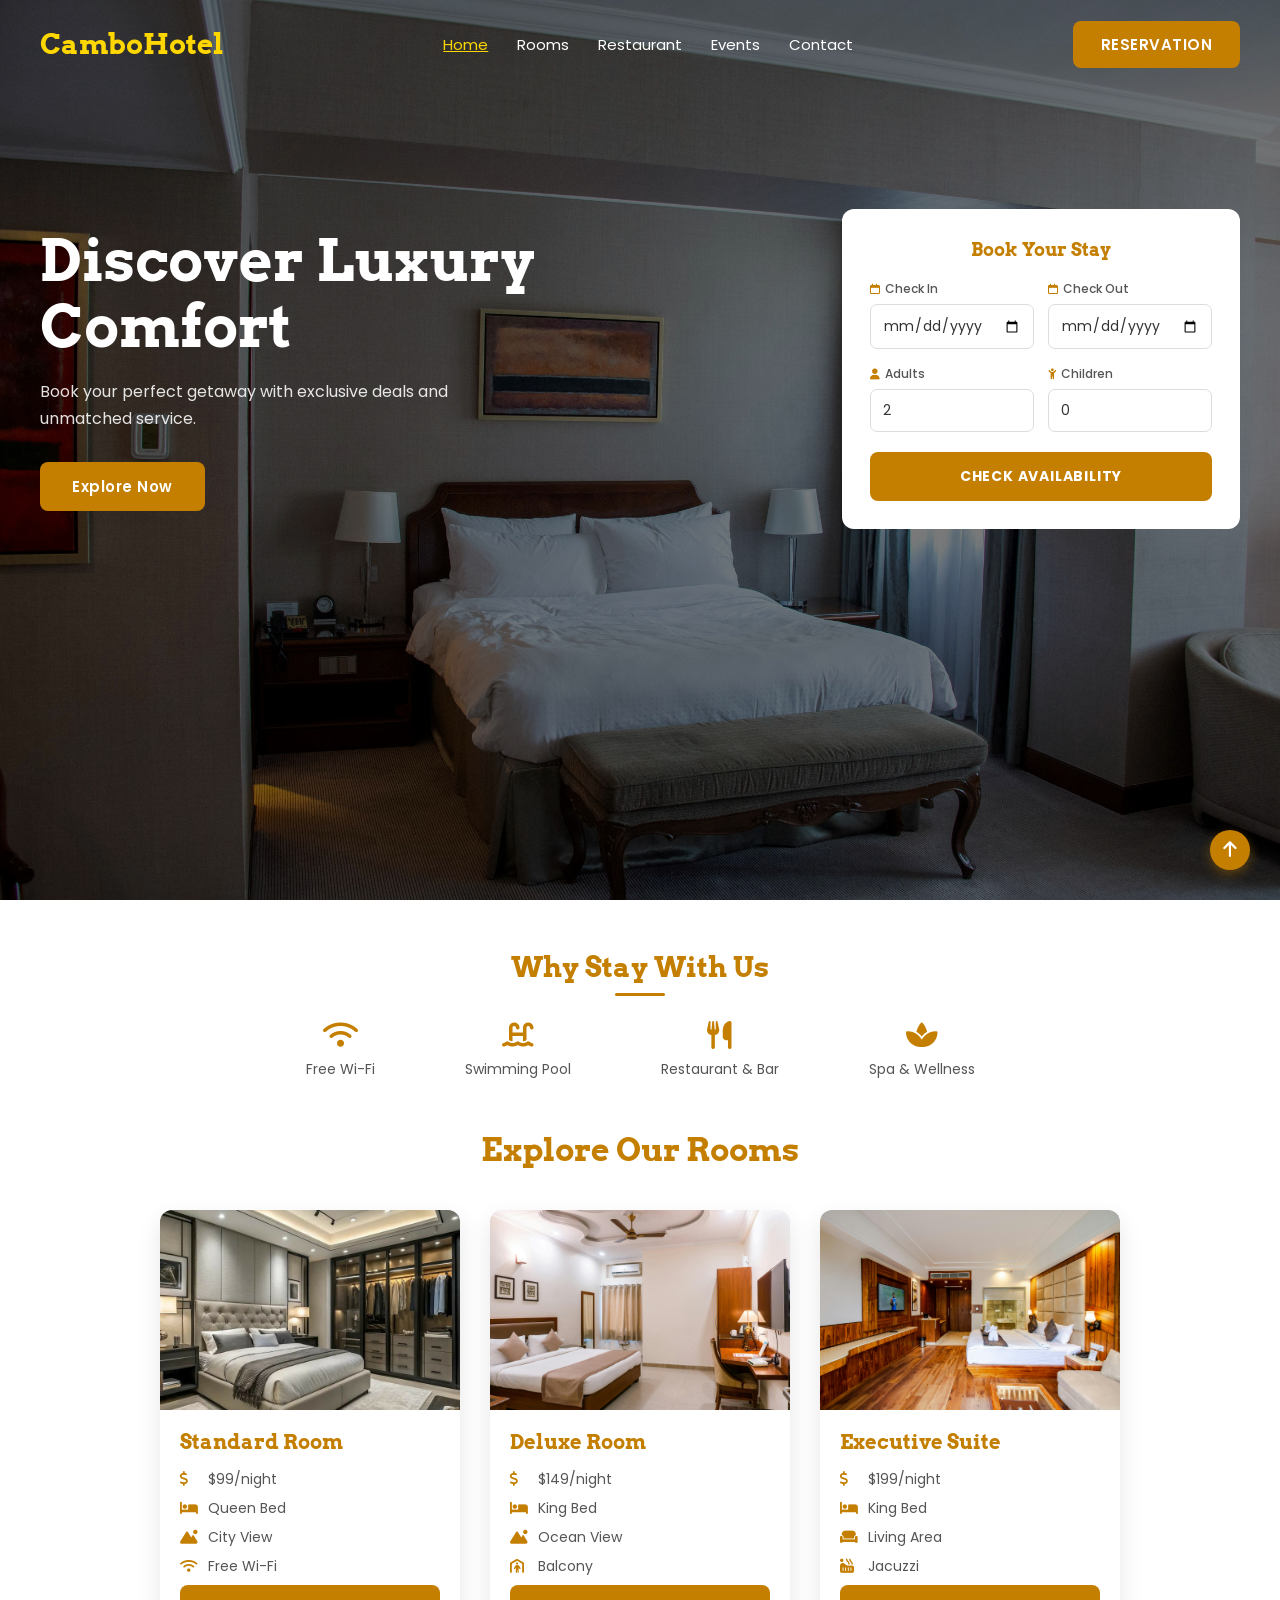
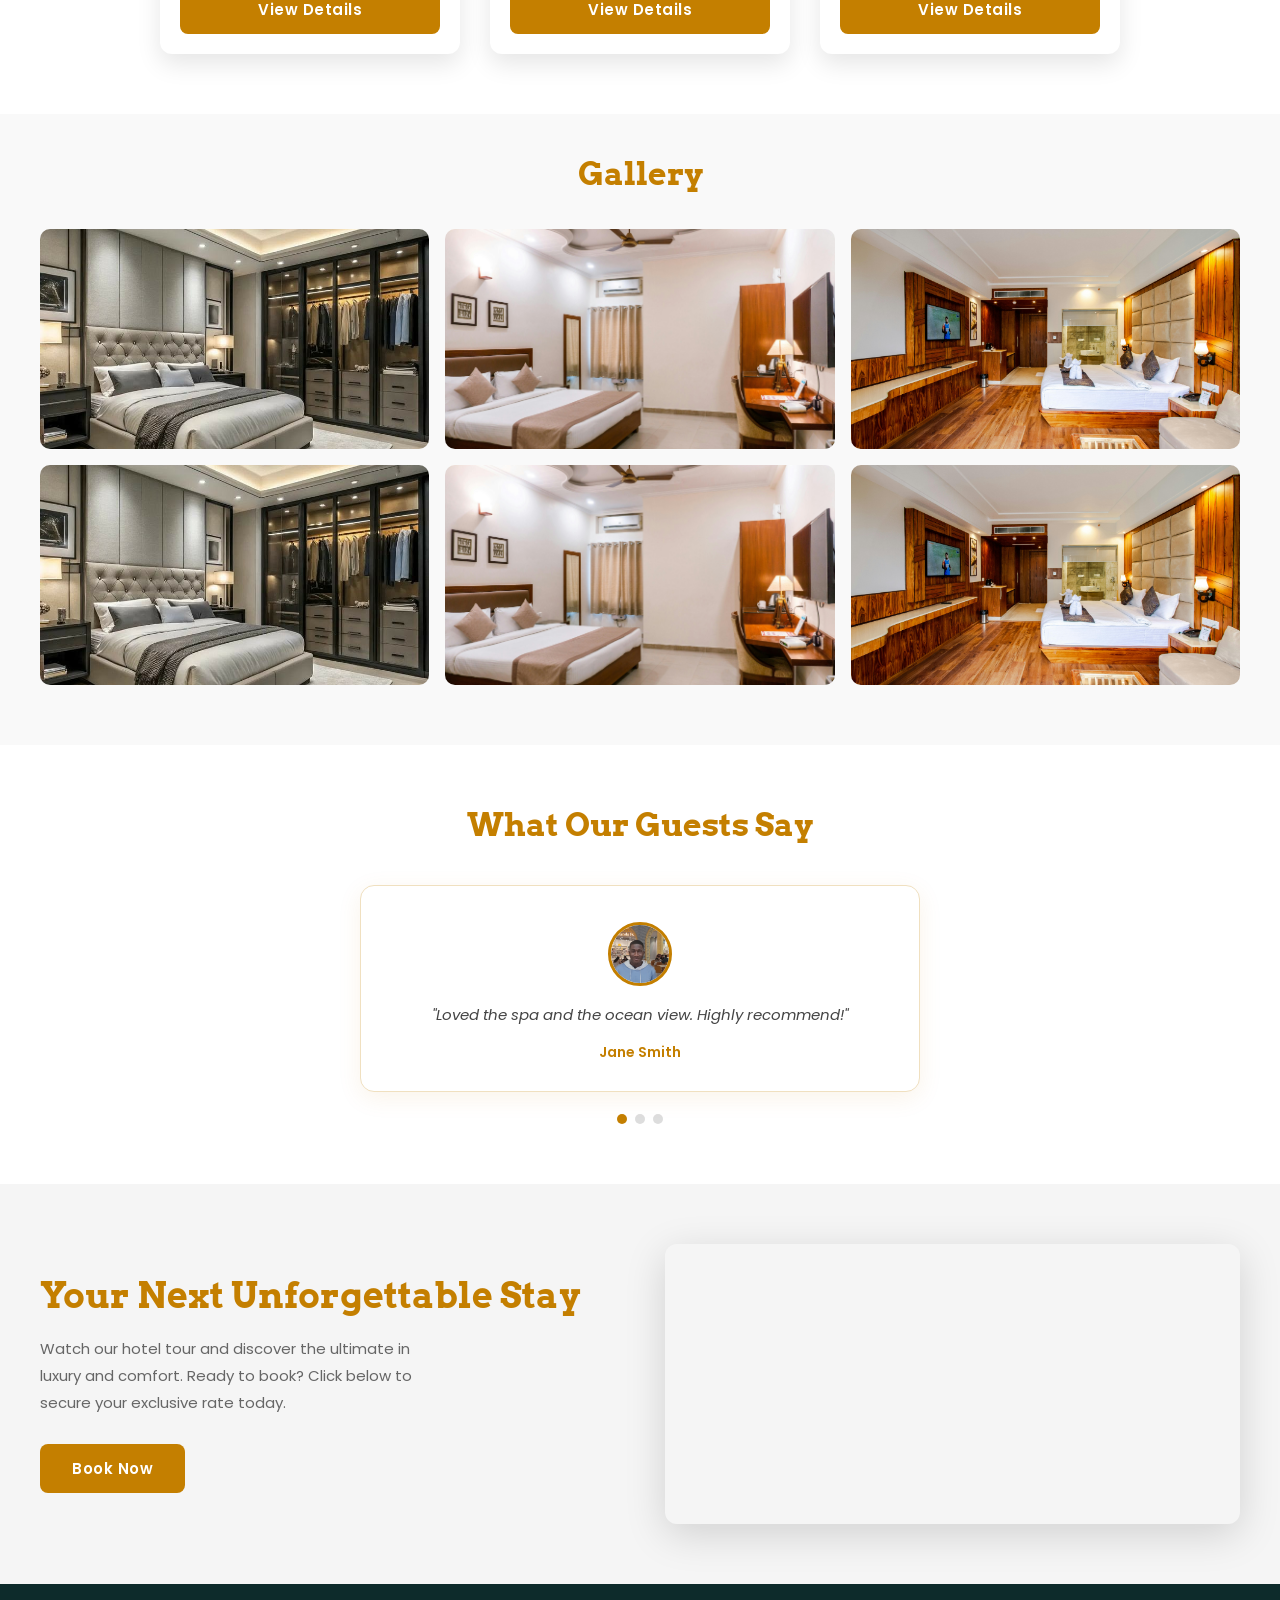
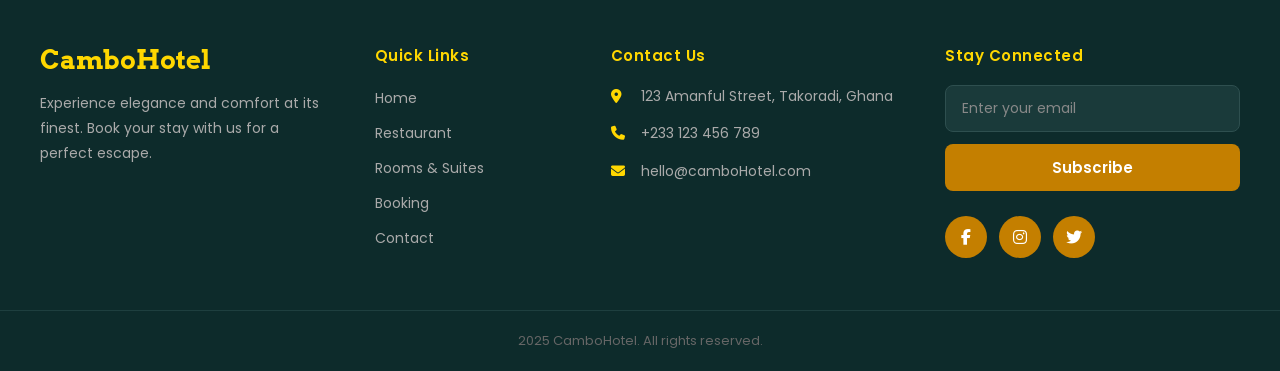
==== index.html @ f1bf01c2 "Added some new files and css" ====
<!DOCTYPE html>
<html lang="en">
  <head>
    <meta charset="UTF-8" />
    <meta name="viewport" content="width=device-width, initial-scale=1.0" />
    <title>CamboHotel</title>
    <link rel="stylesheet" href="css/style.css" />
<link 
  rel="stylesheet" 
  href="https://cdnjs.cloudflare.com/ajax/libs/font-awesome/6.5.0/css/all.min.css"/>

  </head>

  <body id="top">

    <!-- Back to Top -->
    <div class="top-arrow">
      <a href="#top"><i class="fa-solid fa-arrow-up"></i></a>
    </div>

    <!-- ======== HEADER ======== -->
    <header>
      <div class="container">

        <div class="navbar">
          <div class="logo">
            <h2>CamboHotel</h2>
          </div>

          <div class="menu-toggle" id="menu-toggle">
            <i class="fa-solid fa-bars "></i>
          </div>

          <nav id="nav-menu">
            <ul>
              <li><a href="index.html" class="active">Home</a></li>
              <li><a href="rooms.html">Rooms</a></li>
              <li><a href="#">Restaurant</a></li>
              <li><a href="events.html">Events</a></li>
              <li><a href="contact.html">Contact</a></li>
            </ul>
          </nav>

          <button class="btn desktop-btn">RESERVATION</button>
        </div>

        <!-- Hero content -->
        <div class="head-content">
          <div class="head-details">
            <h2>Discover Luxury  Comfort</h2>
            <p>Book your perfect getaway with exclusive deals and unmatched service.</p>
            <button class="head-btn">Explore Now</button>
          </div>

          <div class="head-form">
            <h3>Book Your Stay</h3>
            <form>
              <div class="form-row">
                <label>
                  <span><i class="fa-regular fa-calendar"></i> Check In</span>
                  <input type="date" />
                </label>
                <label>
                  <span><i class="fa-regular fa-calendar"></i> Check Out</span>
                  <input type="date" />
                </label>
              </div>
              <div class="form-row">
                <label>
                  <span><i class="fa-solid fa-user"></i> Adults</span>
                  <input type="number" value="2" min="1" />
                </label>
                <label>
                  <span><i class="fa-solid fa-child-reaching"></i> Children</span>
                  <input type="number" value="0" min="0" />
                </label>
              </div>
              <button type="submit" class="check-btn">CHECK AVAILABILITY</button>
            </form>
          </div>
        </div>

      </div>
    </header>
    <!-- ======== END HEADER ======== -->


    <!-- ======== WHY STAY + ROOMS SECTION ======== -->
    <section class="rooms" id="rooms">
      <div class="container">

        <div class="why-stay">
          <h2>Why Stay With Us</h2>
          <div class="why-icons">
            <div><i class="fa-solid fa-wifi"></i><p>Free Wi-Fi</p></div>
            <div><i class="fa-solid fa-water-ladder"></i><p>Swimming Pool</p></div>
            <div><i class="fa-solid fa-utensils"></i><p>Restaurant & Bar</p></div>
            <div><i class="fa-solid fa-spa"></i><p>Spa & Wellness</p></div>
          </div>
        </div>

        <div class="rooms-title">
          <h2>Explore Our Rooms</h2>
        </div>

        <div class="rooms-content">
          <div class="rooms-card">
            <img src="images/standard.jpg" alt="Standard Room" />
            <div class="card-body">
              <h3>Standard Room</h3>
              <p><i class="fa-solid fa-dollar-sign"></i> $99/night</p>
              <p><i class="fa-solid fa-bed"></i> Queen Bed</p>
              <p><i class="fa-solid fa-mountain-sun"></i> City View</p>
              <p><i class="fa-solid fa-wifi"></i> Free Wi-Fi</p>
              <button class="btn">View Details</button>
            </div>
          </div>

          <div class="rooms-card">
            <img src="images/deluxe.jpg" alt="Deluxe Room" />
            <div class="card-body">
              <h3>Deluxe Room</h3>
              <p><i class="fa-solid fa-dollar-sign"></i> $149/night</p>
              <p><i class="fa-solid fa-bed"></i> King Bed</p>
              <p><i class="fa-solid fa-mountain-sun"></i> Ocean View</p>
              <p><i class="fa-solid fa-person-shelter"></i> Balcony</p>
              <button class="btn">View Details</button>
            </div>
          </div>

          <div class="rooms-card">
            <img src="images/executive.jpg" alt="Executive Suite" />
            <div class="card-body">
              <h3>Executive Suite</h3>
              <p><i class="fa-solid fa-dollar-sign"></i> $199/night</p>
              <p><i class="fa-solid fa-bed"></i> King Bed</p>
              <p><i class="fa-solid fa-couch"></i> Living Area</p>
              <p><i class="fa-solid fa-hot-tub-person"></i> Jacuzzi</p>
              <button class="btn">View Details</button>
            </div>
          </div>
        </div>

      </div>
    </section>
    <!-- ======== END ROOMS SECTION ======== -->


    <!-- ======== GALLERY SECTION ======== -->
    <section class="gallery" id="gallery">
      <div class="container">
        <div class="gallery-title">
          <h2>Gallery</h2>
        </div>
        <div class="gallery-grid">
          <div class="gallery-item"><img src="images/standard.jpg" alt="Hotel lobby" /></div>
          <div class="gallery-item"><img src="images/deluxe.jpg" alt="Deluxe room" /></div>
          <div class="gallery-item"><img src="images/executive.jpg" alt="Executive suite" /></div>
          <div class="gallery-item"><img src="images/standard.jpg" alt="Hotel exterior" /></div>
          <div class="gallery-item"><img src="images/deluxe.jpg" alt="Swimming pool" /></div>
          <div class="gallery-item"><img src="images/executive.jpg" alt="Restaurant" /></div>
        </div>
      </div>
    </section>
    <!-- ======== END GALLERY SECTION ======== -->


    <!-- ======== TESTIMONIALS SECTION ======== -->
    <section class="testimonials">
      <div class="container">
        <div class="testimonials-title">
          <h2>What Our Guests Say</h2>
        </div>

        <div class="testimonial-slider">
          <div class="testimonial-card active">
            <img src="images/guest.jpg" alt="Jane Smith" class="guest-photo" />
            <p class="testimonial-text">"Loved the spa and the ocean view. Highly recommend!"</p>
            <p class="guest-name">Jane Smith</p>
          </div>
          <div class="testimonial-card">
            <img src="images/guest.jpg" alt="John Doe" class="guest-photo" />
            <p class="testimonial-text">"Exceptional service and beautiful rooms. Will definitely return!"</p>
            <p class="guest-name">John Doe</p>
          </div>
          <div class="testimonial-card">
            <img src="images/guest.jpg" alt="Sarah Lee" class="guest-photo" />
            <p class="testimonial-text">"The best hotel experience I've ever had. Absolutely stunning!"</p>
            <p class="guest-name">Sarah Lee</p>
          </div>
        </div>

        <div class="testimonial-dots">
          <span class="dot active" data-index="0"></span>
          <span class="dot" data-index="1"></span>
          <span class="dot" data-index="2"></span>
        </div>
      </div>
    </section>
    <!-- ======== END TESTIMONIALS SECTION ======== -->


    <!-- ======== CTA + VIDEO SECTION ======== -->
    <section class="cta-video">
      <div class="container">
        <div class="cta-video-grid">
          <div class="cta-content">
            <h2>Your Next Unforgettable Stay</h2>
            <p>Watch our hotel tour and discover the ultimate in luxury and comfort.
               Ready to book? Click below to secure your exclusive rate today.</p>
            <button class="head-btn">Book Now</button>
          </div>
          <div class="cta-video-wrap">
            <iframe
              width="100%"
              height="280"
              src="https://www.youtube.com/embed/ziXY2OsbB8I"
              title="Hotel Tour"
              frameborder="0"
              allow="accelerometer; autoplay; clipboard-write; encrypted-media; gyroscope; picture-in-picture"
              allowfullscreen>
            </iframe>
          </div>
        </div>
      </div>
    </section>
    <!-- ======== END CTA + VIDEO SECTION ======== -->


    <!-- ======== FOOTER ======== -->
    <footer class="footer" id="contact">
      <div class="container">
        <div class="footer-grid">

          <div class="footer-col">
            <h2>CamboHotel</h2>
            <p>Experience elegance and comfort at its finest. Book your stay with us for a perfect escape.</p>
          </div>

          <div class="footer-col">
            <h3>Quick Links</h3>
            <ul>
              <li><a href="index.html">Home</a></li>
              <li><a href="restaurant.html">Restaurant</a></li>
              <li><a href="rooms.html">Rooms & Suites</a></li>
              <li><a href="booking.html">Booking</a></li>
              <li><a href="contact.hmtl">Contact</a></li>
            </ul>
          </div>

          <div class="footer-contact">
            <h3>Contact Us</h3>
            <p><i class="fa-solid fa-location-dot"></i> 123 Amanful Street, Takoradi, Ghana</p>
            <p><i class="fa-solid fa-phone"></i> +233 123 456 789</p>
            <p><i class="fa-solid fa-envelope"></i> hello@camboHotel.com</p>
          </div>

          <div class="footer-col">
            <h3>Stay Connected</h3>
            <div class="connect">
              <input type="email" placeholder="Enter your email" />
              <button type="button">Subscribe</button>
            </div>
            <div class="social-icons">
              <a href="#" aria-label="Facebook"><i class="fa-brands fa-facebook-f"></i></a>
              <a href="#" aria-label="Instagram"><i class="fa-brands fa-instagram"></i></a>
              <a href="#" aria-label="Twitter"><i class="fa-brands fa-twitter"></i></a>
            </div>
          </div>

        </div>
      </div>

      <div class="footer-bottom">
        <p> 2025 CamboHotel. All rights reserved.</p>
      </div>
    </footer>
    <!-- ======== END FOOTER ======== -->

    <script src="js/script.js"></script>
  </body>
</html>
---- css/style.css ----
@import url('https://fonts.googleapis.com/css2?family=Arvo:ital,wght@0,400;0,700;1,400;1,700&family=Poppins:wght@300;400;500;600;700&display=swap');


*{
    margin: 0;
    padding: 0;
    box-sizing: border-box;
    text-decoration: none;
    font-family: 'Poppins', sans-serif;
}

body {
    overflow-x: hidden;
    color: #333;
}

.container {
    max-width: 1240px;
    margin: auto;
    padding: 0 20px;
}



.top-arrow {
    position: fixed;
    bottom: 30px;
    right: 30px;
    width: 40px;
    height: 40px;
    background: #c47f00;
    color: white;
    display: flex;
    align-items: center;
    justify-content: center;
    border-radius: 50%;
    font-size: 18px;
    cursor: pointer;
    z-index: 1000;
    transition: background 0.3s ease;
    box-shadow: 0 4px 12px rgba(196,127,0,0.4);
}

.top-arrow:hover { background: orange; }
.top-arrow a { color: white; line-height: 1; }

.navbar {
    display: flex;
    align-items: center;
    justify-content: space-between;
    padding: 21px 0;
    position: relative;
}

.logo h2 {
    font-size: 28px;
    color: gold;
    font-family: 'Arvo', serif;
}

nav ul {
    list-style: none;
    display: flex;
    gap: 5px;
}

nav li {
    display: inline-block;
    margin: 0 12px;
}

nav a {
    color: white;
    cursor: pointer;
    font-size: 15px;
    transition: color 0.3s ease;
}

nav a:hover,
nav a.active {
    color: gold;
    text-decoration: underline;
}


.btn {
    color: white;
    background: #c47f00;
    padding: 12px 28px;
    border-radius: 8px;
    border: none;
    outline: none;
    font-size: 15px;
    font-weight: 600;
    cursor: pointer;
    transition: background 0.3s ease;
    letter-spacing: 0.5px;
}

.btn:hover { background: orange; }

.menu-toggle {
    display: none;
    font-size: 24px;
    color: white;
    cursor: pointer;
}


/* ----------------- HEADER------------- */
header {
    background: linear-gradient(rgba(0,0,0,0.52), rgba(0,0,0,0.52)), url(../images/bg.jpg);
    height: 100vh;
    width: 100%;
    color: whitesmoke;
    background-size: cover;
    background-position: center;
    position: relative;
}

.head-content {
    display: flex;
    align-items: center;
    justify-content: space-between;
    gap: 40px;
    padding: 120px 0 90px;
}

.head-details {
    flex: 1;
    max-width: 520px;
}

.head-details h2 {
    font-size: 58px;
    color: white;
    font-family: 'Arvo', serif;
    font-weight: 700;
    line-height: 1.15;
    margin-bottom: 18px;
}

.head-details p {
    font-size: 16px;
    color: rgba(255,255,255,0.88);
    line-height: 1.7;
    margin-bottom: 30px;
    max-width: 420px;
}

.head-btn {
    background: #c47f00;
    color: white;
    padding: 13px 32px;
    border-radius: 8px;
    border: none;
    font-size: 15px;
    font-weight: 600;
    cursor: pointer;
    transition: background 0.3s ease;
    letter-spacing: 0.5px;
}

.head-btn:hover { background: orange; }


.head-form {
    flex: 0 0 360px;
    background: white;
    border-radius: 12px;
    padding: 30px 28px 28px;
    color: #333;
}

.head-form h3 {
    font-size: 18px;
    font-weight: 700;
    color: #c47f00;
    font-family: 'Arvo', serif;
    margin-bottom: 20px;
    text-align: center;
}

.head-form form {
    display: flex;
    flex-direction: column;
    gap: 16px;
}

.form-row {
    display: grid;
    grid-template-columns: 1fr 1fr;
    gap: 14px;
}

.head-form label {
    display: flex;
    flex-direction: column;
    gap: 6px;
    font-size: 12px;
    color: #555;
    font-weight: 500;
}

.head-form label span {
    display: flex;
    align-items: center;
    gap: 5px;
    color: #555;
    font-size: 12px;
}

.head-form label span i {
    color: #c47f00;
    font-size: 11px;
}

.head-form input[type="date"],
.head-form input[type="number"] {
    padding: 10px 12px;
    border: 1px solid #ddd;
    border-radius: 7px;
    font-size: 14px;
    color: #333;
    outline: none;
    width: 100%;
    transition: border-color 0.3s ease;
    background: white;
}

.head-form input[type="date"]:focus,
.head-form input[type="number"]:focus {
    border-color: #c47f00;
}

.check-btn {
    width: 100%;
    padding: 14px;
    background: #c47f00;
    color: white;
    border: none;
    border-radius: 8px;
    font-size: 14px;
    font-weight: 700;
    letter-spacing: 0.8px;
    cursor: pointer;
    transition: background 0.3s ease;
    margin-top: 4px;
}

.check-btn:hover { background: orange; }


/* ----------------------- ROOMS STYLING-------------------- */
header.rooms-header {
    background: linear-gradient(rgba(0,0,0,0.52), rgba(0,0,0,0.52)), url(../images/bg.jpg);
    height: 300px;
    background-size: cover;
    background-position: center;
    color: white;
}

.rooms-hero-content {
    display: flex;
    align-items: center;
    justify-content: center;
    height: calc(300px - 80px); /* subtract navbar height */
}

.rooms-hero-content h1 {
    font-size: 56px;
    font-family: 'Arvo', serif;
    font-weight: 700;
    color: white;
    text-align: center;
}


/* ------------------FILTER BAR STYLING----------------- */
.filter-bar {
    background: #fff;
    border-bottom: 1px solid #eee;
    padding: 18px 0;
}

.filter-inner {
    display: flex;
    align-items: center;
    justify-content: space-between;
    gap: 16px;
    flex-wrap: wrap;
}

.filter-label {
    font-size: 14px;
    font-weight: 600;
    color: #c47f00;
    display: flex;
    align-items: center;
    gap: 7px;
}

.filter-selects {
    display: flex;
    gap: 12px;
}

.filter-selects select {
    padding: 10px 16px;
    border: 1px solid #ddd;
    border-radius: 8px;
    font-size: 14px;
    color: #333;
    background: white;
    cursor: pointer;
    outline: none;
    transition: border-color 0.3s ease;
    font-family: 'Poppins', sans-serif;
    appearance: auto;
}

.filter-selects select:focus {
    border-color: #c47f00;
}


/* --------------------WHY STAY + ROOMS SECTION--------------------- */
.rooms {
    padding: 50px 0 60px;
}

.why-stay {
    text-align: center;
    margin-bottom: 50px;
}

.why-stay h2 {
    font-size: 28px;
    color: #c47f00;
    font-family: 'Arvo', serif;
    margin-bottom: 25px;
}

.why-stay h2::after {
    content: "";
    width: 50px;
    height: 3px;
    background: #c47f00;
    display: block;
    margin: 8px auto 0;
    border-radius: 2px;
}

.why-icons {
    display: flex;
    justify-content: center;
    gap: 90px;
    flex-wrap: wrap;
}

.why-icons div { text-align: center; }

.why-icons i {
    font-size: 28px;
    color: #c47f00;
    margin-bottom: 10px;
    display: block;
}

.why-icons p {
    font-size: 14px;
    color: #555;
}

.rooms-title {
    text-align: center;
    margin-bottom: 40px;
}

.rooms-title h2 {
    font-size: 32px;
    color: #c47f00;
    font-family: 'Arvo', serif;
}

.rooms-content {
    display: flex;
    justify-content: center;
    align-items: stretch;
    gap: 30px;
    flex-wrap: wrap;
}

.rooms-card {
    background-color: white;
    color: #333;
    border-radius: 12px;
    width: 300px;
    display: flex;
    flex-direction: column;
    box-shadow: 0 10px 25px rgba(0,0,0,0.1);
    transition: transform 0.3s ease, box-shadow 0.3s ease;
    overflow: hidden;
}

.rooms-card:hover {
    transform: translateY(-8px);
    box-shadow: 0 18px 40px rgba(0,0,0,0.15);
}

.rooms-card img {
    width: 100%;
    height: 200px;
    object-fit: cover;
    display: block;
}

.card-body {
    padding: 20px;
    display: flex;
    flex-direction: column;
    gap: 8px;
    flex: 1;
}

.card-body h3 {
    font-size: 20px;
    color: #c47f00;
    margin-bottom: 6px;
    font-family: 'Arvo', serif;
}

.card-body p {
    font-size: 14px;
    color: #555;
}

.card-body p i {
    color: #c47f00;
    margin-right: 8px;
    width: 16px;
}

.card-body .btn {
    margin-top: auto;
    width: 100%;
    text-align: center;
    border-radius: 8px;
    font-size: 15px;
    padding: 13px;
}


/* -----------------GALLERY STYLING------------------- */
.gallery {
    padding: 40px 0 60px;
    background: #f9f9f9;
}

.gallery-title {
    text-align: center;
    margin-bottom: 35px;
}

.gallery-title h2 {
    font-size: 32px;
    color: #c47f00;
    font-family: 'Arvo', serif;
}

.gallery-grid {
    display: grid;
    grid-template-columns: repeat(3, 1fr);
    gap: 16px;
}

.gallery-item {
    border-radius: 10px;
    overflow: hidden;
    height: 220px;
}

.gallery-item img {
    width: 100%;
    height: 100%;
    object-fit: cover;
    display: block;
    transition: transform 0.4s ease;
}

.gallery-item:hover img { transform: scale(1.07); }


/* ------------------TESTIMONIALS STYLING -------------------------- */
.testimonials {
    padding: 60px 0;
    background: white;
}

.testimonials-title {
    text-align: center;
    margin-bottom: 40px;
}

.testimonials-title h2 {
    font-size: 32px;
    color: #c47f00;
    font-family: 'Arvo', serif;
}

.testimonial-slider {
    max-width: 560px;
    margin: 0 auto;
    position: relative;
    min-height: 180px;
}

.testimonial-card {
    display: none;
    flex-direction: column;
    align-items: center;
    text-align: center;
    background: #fff;
    border: 1px solid #f0e0c0;
    border-radius: 14px;
    padding: 36px 40px 28px;
    box-shadow: 0 6px 24px rgba(196,127,0,0.09);
}

.testimonial-card.active { display: flex; }

.guest-photo {
    width: 64px;
    height: 64px;
    border-radius: 50%;
    object-fit: cover;
    border: 3px solid #c47f00;
    margin-bottom: 16px;
    background: #eee;
}

.testimonial-text {
    font-size: 15px;
    color: #444;
    font-style: italic;
    line-height: 1.7;
    margin-bottom: 14px;
}

.guest-name {
    font-size: 14px;
    font-weight: 600;
    color: #c47f00;
}

.testimonial-dots {
    display: flex;
    justify-content: center;
    gap: 8px;
    margin-top: 22px;
}

.dot {
    width: 10px;
    height: 10px;
    background: #ddd;
    border-radius: 50%;
    cursor: pointer;
    transition: background 0.3s ease;
    border: none;
}

.dot.active { background: #c47f00; }


/* --------------------CTA + VIDEO STYLING------------------- */
.cta-video {
    background: #f5f5f5;
    padding: 60px 0;
}

.cta-video-grid {
    display: grid;
    grid-template-columns: 1fr 1fr;
    gap: 50px;
    align-items: center;
}

.cta-content h2 {
    font-size: 36px;
    color: #c47f00;
    font-family: 'Arvo', serif;
    line-height: 1.2;
    margin-bottom: 18px;
}

.cta-content p {
    font-size: 15px;
    color: #666;
    line-height: 1.8;
    margin-bottom: 28px;
    max-width: 380px;
}

.cta-video-wrap {
    border-radius: 12px;
    overflow: hidden;
    box-shadow: 0 10px 40px rgba(0,0,0,0.15);
}

.cta-video-wrap iframe {
    display: block;
    border-radius: 12px;
}

/* --------CONTACT STYLING----------- */

.contact-header {
    background: white;
    height: auto;
}

/* MAIN GRID */
.contact-content {
    padding: 60px 0 80px;
    display: grid;
    grid-template-columns: 1fr 1fr;
    gap: 50px;
    align-items: start;
}


.contact-title {
    grid-column: 1 / -1;
    text-align: center;
    margin-bottom: 20px;
}

.contact-title h1 {
    font-size: 42px;
    color: #c47f00;
    font-family: 'Arvo', serif;
    font-weight: 700;
}

.contact-title h1::after {
    content: "";
    display: block;
    width: 60px;
    height: 3px;
    background: #c47f00;
    margin: 10px auto 0;
}


.contact-detailsright {
    grid-column: 1; 
}

.contact-detailsright p {
    display: flex;
    gap: 14px;
    font-size: 16px;
    color: #444;
}

.contact-detailsright i {
    color: #c47f00;
}

/* RIGHT SIDE (FORM) */
.contact-detailsleft {
    grid-column: 2; 
    background: #fff;
    border: 1px solid #f0e0c0;
    border-radius: 16px;
    padding: 20px 20px;
    box-shadow: 0 8px 32px rgba(196, 127, 0, 0.10);
    height: fit-content;
}

/* FORM */
.contact-detailsleft form {
    display: flex;
    flex-direction: column;
    gap: 10px;
}

.contact-detailsleft input,
.contact-detailsleft textarea {
    padding: 10px 10px;
    border: 1px solid #ddd;
    border-radius: 9px;
    font-size: 15px;
    background: #fafafa;
    width: 100%;
}

.contact-detailsleft textarea {
    min-height: 80px;
    resize: vertical;
}

/* BUTTON */
.send-btn {
    display: inline-block;
    background: #c47f00;
    color: white;
    padding: 12px;
    border-radius: 9px;
    text-align: center;
    cursor: pointer;
}

.send-btn:hover {
    background: orange;
}
header.events-header {
  background: #fff;
  border-bottom: 1px solid #eee;
  position: sticky;
  top: 0;
  z-index: 100;
}
 
header.events-header .logo h2 { color: #c47f00; }
header.events-header nav a { color: #333; }
header.events-header nav a:hover,
header.events-header nav a.active { color: #c47f00; text-decoration: underline; }
header.events-header .menu-toggle { color: #333; }
 
/* -------- EVENTS MAIN -------- */
.events-main {
  background: #fff;
  padding: 50px 0 80px;
}
 
.events-title {
  text-align: center;
  margin-bottom: 44px;
}
 
.events-title h1 {
  font-size: 46px;
  font-family: 'Arvo', serif;
  font-weight: 700;
  color: #c47f00;
}
 
/* -------- EVENTS CARDS GRID -------- */
.events-content {
  display: flex;
  justify-content: center;
  align-items: stretch;
  gap: 30px;
  flex-wrap: wrap;
}
 
/* -------- SINGLE EVENT CARD -------- */
.events-card {
  background: #fff;
  border-radius: 14px;
  width: 340px;
  display: flex;
  flex-direction: column;
  overflow: hidden;
  box-shadow: 0 4px 20px rgba(0,0,0,0.10);
  transition: transform 0.3s ease, box-shadow 0.3s ease;
  color: #333;
}
 
.events-card:hover {
  transform: translateY(-6px);
  box-shadow: 0 14px 36px rgba(0,0,0,0.15);
}
 
.events-card img {
  width: 100%;
  height: 220px;
  object-fit: cover;
  display: block;
}
 
/* -------- CARD BODY -------- */
.events-card .card-body {
  padding: 22px 22px 26px;
  display: flex;
  flex-direction: column;
  gap: 10px;
  flex: 1;
}
 
.events-card .card-body h3 {
  font-size: 19px;
  font-family: 'Arvo', serif;
  color: #c47f00;
  margin-bottom: 2px;
}
 
.events-card .card-body .event-date {
  font-size: 13.5px;
  color: #444;
  font-weight: 400;
}
 
.events-card .card-body .event-desc {
  font-size: 13.5px;
  color: #666;
  line-height: 1.65;
}

/* -------- BOOKING NAVBAR (light bg) -------- */
header.booking-header {
  background: #fff;
  border-bottom: 1px solid #eee;
  position: sticky;
  top: 0;
  z-index: 100;
}
 
header.booking-header .logo h2 { color: #c47f00; }
header.booking-header nav a { color: #333; }
header.booking-header nav a:hover,
header.booking-header nav a.active { color: #c47f00; text-decoration: underline; }
header.booking-header .menu-toggle { color: #333; }
 
/* -------- BOOKING MAIN -------- */
.booking-main {
  background: #fff;
  padding: 40px 0 80px;
}
 
/* -------- TWO-COLUMN GRID -------- */
.booking-grid {
  display: grid;
  grid-template-columns: 1.4fr 1fr;
  gap: 50px;
  align-items: start;
}
 
/* ======== LEFT: ROOM DETAILS ======== */
.booking-details { display: flex; flex-direction: column; gap: 22px; }
 
.room-title {
  font-size: 30px;
  font-family: 'Arvo', serif;
  font-weight: 700;
  color: #333;
}
 
/* Main image */
.room-main-img {
  border-radius: 12px;
  overflow: hidden;
  width: 100%;
}
 
.room-main-img img {
  width: 100%;
  height: 300px;
  object-fit: cover;
  display: block;
  cursor: pointer;
  transition: transform 0.4s ease;
}
.room-main-img img:hover { transform: scale(1.02); }
 
/* Thumbnails */
.room-thumbs {
  display: flex;
  gap: 12px;
}
 
.room-thumbs img {
  width: calc(33.33% - 8px);
  height: 90px;
  object-fit: cover;
  border-radius: 8px;
  cursor: pointer;
  border: 2px solid transparent;
  transition: border-color 0.2s ease, opacity 0.2s ease;
}
.room-thumbs img:hover { border-color: #c47f00; opacity: 0.88; }
 
/* Description box */
.room-desc-box {
  background: #fffbf0;
  border-radius: 10px;
  padding: 16px 18px;
  font-size: 14px;
  color: #555;
  line-height: 1.6;
  border: 1px solid #f5e4c0;
}
 
/* Features */
.room-features h2 {
  font-size: 17px;
  font-weight: 600;
  color: #333;
  margin-bottom: 10px;
}
 
.room-features ul {
  list-style: disc;
  padding-left: 20px;
  display: flex;
  flex-direction: column;
  gap: 6px;
}
 
.room-features ul li { font-size: 14px; color: #444; }
 
/* Highlights */
.room-highlights {
  background: #fffbf0;
  border-radius: 10px;
  padding: 18px 20px;
  border: 1px solid #f5e4c0;
}
 
.room-highlights h3 {
  font-size: 15px;
  font-weight: 600;
  color: #c47f00;
  margin-bottom: 8px;
}
 
.room-highlights p { font-size: 13.5px; color: #555; line-height: 1.65; }
 
/* ======== RIGHT: BOOKING FORM ======== */
.booking-form-col {
  border: 1px solid #e8e8e8;
  border-radius: 14px;
  padding: 0 0 28px 0;
  overflow: hidden;
  box-shadow: 0 4px 20px rgba(0,0,0,0.07);
  position: sticky;
  top: 90px;
}
 
/* Price banner */
.price-banner {
  background: #fffbf0;
  padding: 20px 24px;
  text-align: center;
  border-bottom: 1px solid #eee;
  display: flex;
  flex-direction: column;
  gap: 4px;
}
 
.price-amount {
  font-size: 26px;
  font-weight: 700;
  color: #c47f00;
  font-family: 'Arvo', serif;
}
 
.price-label {
  font-size: 13px;
  color: #888;
}
 
/* Book This Room heading */
.book-title {
  font-size: 18px;
  font-family: 'Arvo', serif;
  font-weight: 700;
  color: #c47f00;
  text-align: center;
  padding: 22px 24px 10px;
}
 
/* Form */
.book-form {
  display: flex;
  flex-direction: column;
  gap: 12px;
  padding: 0 24px;
}
 
.book-form label {
  font-size: 13px;
  font-weight: 500;
  color: #555;
  margin-bottom: -6px;
}
 
.book-form input,
.book-form select {
  padding: 11px 13px;
  border: 1px solid #ddd;
  border-radius: 8px;
  font-size: 14px;
  color: #333;
  background: #fff;
  width: 100%;
  outline: none;
  transition: border-color 0.3s ease;
  font-family: 'Poppins', sans-serif;
}
 
.book-form input:focus,
.book-form select:focus { border-color: #c47f00; }
 
/* Confirm button */
.confirm-btn {
  width: 100%;
  padding: 14px;
  background: #c47f00;
  color: white;
  border: none;
  border-radius: 8px;
  font-size: 15px;
  font-weight: 600;
  cursor: pointer;
  transition: background 0.3s ease;
  margin-top: 6px;
  letter-spacing: 0.3px;
}
.confirm-btn:hover { background: orange; }

/* ----------------------- ROOMS STYLING-------------------- */
header.rooms-header {
    background: linear-gradient(rgba(0,0,0,0.52), rgba(0,0,0,0.52)), url(../images/bg.jpg);
    height: 300px;
    background-size: cover;
    background-position: center;
    color: white;
}

.rooms-hero-content {
    display: flex;
    align-items: center;
    justify-content: center;
    height: calc(300px - 80px);
}

.rooms-hero-content h1 {
    font-size: 56px;
    font-family: 'Arvo', serif;
    font-weight: 700;
    color: white;
    text-align: center;
}


/* ------------------FILTER BAR STYLING----------------- */
.filter-bar {
    background: #fff;
    border-bottom: 1px solid #eee;
    padding: 18px 0;
}

.filter-inner {
    display: flex;
    align-items: center;
    justify-content: space-between;
    gap: 16px;
    flex-wrap: wrap;
}

.filter-label {
    font-size: 14px;
    font-weight: 600;
    color: #c47f00;
    display: flex;
    align-items: center;
    gap: 7px;
}

.filter-selects {
    display: flex;
    gap: 12px;
}

.filter-selects select {
    padding: 10px 16px;
    border: 1px solid #ddd;
    border-radius: 8px;
    font-size: 14px;
    color: #333;
    background: white;
    cursor: pointer;
    outline: none;
    transition: border-color 0.3s ease;
    font-family: 'Poppins', sans-serif;
    appearance: auto;
}

.filter-selects select:focus {
    border-color: #c47f00;
}


/* --------------------WHY STAY + ROOMS SECTION--------------------- */
.rooms {
    padding: 50px 0 60px;
}

.why-stay {
    text-align: center;
    margin-bottom: 50px;
}

.why-stay h2 {
    font-size: 28px;
    color: #c47f00;
    font-family: 'Arvo', serif;
    margin-bottom: 25px;
}

.why-stay h2::after {
    content: "";
    width: 50px;
    height: 3px;
    background: #c47f00;
    display: block;
    margin: 8px auto 0;
    border-radius: 2px;
}

.why-icons {
    display: flex;
    justify-content: center;
    gap: 90px;
    flex-wrap: wrap;
}

.why-icons div { text-align: center; }

.why-icons i {
    font-size: 28px;
    color: #c47f00;
    margin-bottom: 10px;
    display: block;
}

.why-icons p {
    font-size: 14px;
    color: #555;
}

.rooms-title {
    text-align: center;
    margin-bottom: 40px;
}

.rooms-title h2 {
    font-size: 32px;
    color: #c47f00;
    font-family: 'Arvo', serif;
}

.rooms-content {
    display: flex;
    justify-content: center;
    align-items: stretch;
    gap: 30px;
    flex-wrap: wrap;
}

.rooms-card {
    background-color: white;
    color: #333;
    border-radius: 12px;
    width: 300px;
    display: flex;
    flex-direction: column;
    box-shadow: 0 10px 25px rgba(0,0,0,0.1);
    transition: transform 0.3s ease, box-shadow 0.3s ease;
    overflow: hidden;
}

.rooms-card:hover {
    transform: translateY(-8px);
    box-shadow: 0 18px 40px rgba(0,0,0,0.15);
}

.rooms-card img {
    width: 100%;
    height: 200px;
    object-fit: cover;
    display: block;
}

.card-body {
    padding: 20px;
    display: flex;
    flex-direction: column;
    gap: 8px;
    flex: 1;
}

.card-body h3 {
    font-size: 20px;
    color: #c47f00;
    margin-bottom: 6px;
    font-family: 'Arvo', serif;
}

.card-body p {
    font-size: 14px;
    color: #555;
}

.card-body p i {
    color: #c47f00;
    margin-right: 8px;
    width: 16px;
}

.card-body .btn {
    margin-top: auto;
    width: 100%;
    text-align: center;
    border-radius: 8px;
    font-size: 15px;
    padding: 13px;
}


/* -----------------GALLERY STYLING------------------- */
.gallery {
    padding: 40px 0 60px;
    background: #f9f9f9;
}

.gallery-title {
    text-align: center;
    margin-bottom: 35px;
}

.gallery-title h2 {
    font-size: 32px;
    color: #c47f00;
    font-family: 'Arvo', serif;
}

.gallery-grid {
    display: grid;
    grid-template-columns: repeat(3, 1fr);
    gap: 16px;
}

.gallery-item {
    border-radius: 10px;
    overflow: hidden;
    height: 220px;
}

.gallery-item img {
    width: 100%;
    height: 100%;
    object-fit: cover;
    display: block;
    transition: transform 0.4s ease;
}

.gallery-item:hover img { transform: scale(1.07); }


/* ------------------TESTIMONIALS STYLING -------------------------- */
.testimonials {
    padding: 60px 0;
    background: white;
}

.testimonials-title {
    text-align: center;
    margin-bottom: 40px;
}

.testimonials-title h2 {
    font-size: 32px;
    color: #c47f00;
    font-family: 'Arvo', serif;
}

.testimonial-slider {
    max-width: 560px;
    margin: 0 auto;
    position: relative;
    min-height: 180px;
}

.testimonial-card {
    display: none;
    flex-direction: column;
    align-items: center;
    text-align: center;
    background: #fff;
    border: 1px solid #f0e0c0;
    border-radius: 14px;
    padding: 36px 40px 28px;
    box-shadow: 0 6px 24px rgba(196,127,0,0.09);
}

.testimonial-card.active { display: flex; }

.guest-photo {
    width: 64px;
    height: 64px;
    border-radius: 50%;
    object-fit: cover;
    border: 3px solid #c47f00;
    margin-bottom: 16px;
    background: #eee;
}

.testimonial-text {
    font-size: 15px;
    color: #444;
    font-style: italic;
    line-height: 1.7;
    margin-bottom: 14px;
}

.guest-name {
    font-size: 14px;
    font-weight: 600;
    color: #c47f00;
}

.testimonial-dots {
    display: flex;
    justify-content: center;
    gap: 8px;
    margin-top: 22px;
}

.dot {
    width: 10px;
    height: 10px;
    background: #ddd;
    border-radius: 50%;
    cursor: pointer;
    transition: background 0.3s ease;
    border: none;
}

.dot.active { background: #c47f00; }


/* --------------------CTA + VIDEO STYLING------------------- */
.cta-video {
    background: #f5f5f5;
    padding: 60px 0;
}

.cta-video-grid {
    display: grid;
    grid-template-columns: 1fr 1fr;
    gap: 50px;
    align-items: center;
}

.cta-content h2 {
    font-size: 36px;
    color: #c47f00;
    font-family: 'Arvo', serif;
    line-height: 1.2;
    margin-bottom: 18px;
}

.cta-content p {
    font-size: 15px;
    color: #666;
    line-height: 1.8;
    margin-bottom: 28px;
    max-width: 380px;
}

.cta-video-wrap {
    border-radius: 12px;
    overflow: hidden;
    box-shadow: 0 10px 40px rgba(0,0,0,0.15);
}

.cta-video-wrap iframe {
    display: block;
    border-radius: 12px;
}






/* ---------------------FOOTER STYLING------------------- */
.footer {
    background-color: #0d2b2b;
    color: #ccc;
    padding: 60px 0 0 0;
}

.footer-grid {
    display: grid;
    grid-template-columns: 1.5fr 1fr 1.5fr 1.5fr;
    gap: 40px;
    padding-bottom: 50px;
}

.footer-col h2 {
    font-size: 26px;
    color: gold;
    margin-bottom: 15px;
    font-weight: 700;
    font-family: 'Arvo', serif;
}

.footer-col > p {
    font-size: 14px;
    color: #aaa;
    line-height: 1.8;
}

.footer-col h3,
.footer-contact h3 {
    font-size: 15px;
    color: gold;
    margin-bottom: 18px;
    font-weight: 600;
    letter-spacing: 0.5px;
}

.footer-col ul {
    list-style: none;
    padding: 0;
    margin: 0;
}

.footer-col ul li { margin-bottom: 10px; }

.footer-col ul li a {
    color: #aaa;
    font-size: 14px;
    transition: color 0.3s ease;
}

.footer-col ul li a:hover { color: gold; }

.footer-contact p {
    font-size: 14px;
    color: #aaa;
    margin-bottom: 14px;
    line-height: 1.7;
}

.footer-contact p i {
    color: gold;
    margin-right: 10px;
    width: 16px;
}

.connect {
    display: flex;
    flex-direction: column;
    gap: 12px;
    margin-bottom: 25px;
}

.connect input[type="email"] {
    padding: 12px 16px;
    border-radius: 8px;
    border: 1px solid #2e4f4f;
    background-color: #1a3a3a;
    color: #fff;
    font-size: 14px;
    outline: none;
    width: 100%;
    transition: border 0.3s ease;
}

.connect input[type="email"]::placeholder { color: #888; }

.connect input[type="email"]:focus { border-color: gold; }

.connect button {
    padding: 12px 0;
    background-color: #c47f00;
    color: white;
    border: none;
    border-radius: 8px;
    font-size: 15px;
    font-weight: 600;
    cursor: pointer;
    width: 100%;
    transition: background 0.3s ease;
}

.connect button:hover { background-color: orange; }

.social-icons { display: flex; gap: 12px; }

.social-icons a {
    display: flex;
    align-items: center;
    justify-content: center;
    width: 42px;
    height: 42px;
    background-color: #c47f00;
    color: white;
    border-radius: 50%;
    font-size: 16px;
    transition: background 0.3s ease, transform 0.2s ease;
}

.social-icons a:hover {
    background-color: orange;
    transform: scale(1.1);
}

.footer-bottom {
    border-top: 1px solid #1e3f3f;
    text-align: center;
    padding: 20px 0;
}

.footer-bottom p {
    font-size: 13px;
    color: #666;
}



/* ============================================================
   RESPONSIVE — TABLET (max 991px)
   ============================================================ */
@media (max-width: 991px) {

    .footer-grid {
        grid-template-columns: 1fr 1fr;
        gap: 30px;
    }

    .rooms-card { width: 280px; }

    .head-details h2 { font-size: 46px; }

    .cta-video-grid {
        grid-template-columns: 1fr;
        gap: 30px;
    }

    .gallery-grid {
        grid-template-columns: repeat(2, 1fr);
    }

    .why-icons { gap: 50px; }
}


/* ============================================================
   RESPONSIVE — MOBILE (max 767px)
   ============================================================ */
@media (max-width: 767px) {

    /* Hamburger */
    .menu-toggle { display: block; }

    .desktop-btn { display: none; }

    nav {
        display: none;
        width: 100%;
        background: rgba(0,0,0,0.92);
        position: absolute;
        top: 70px;
        left: 0;
        z-index: 999;
        border-top: 1px solid rgba(255,255,255,0.1);
    }

    nav.open { display: block; }

    /* Mobile reservation button inside nav */
    nav.open::after {
        content: "RESERVATION";
        display: block;
        margin: 10px 20px 20px;
        background: #c47f00;
        color: white;
        text-align: center;
        padding: 13px;
        border-radius: 8px;
        font-weight: 600;
        font-size: 15px;
        letter-spacing: 0.5px;
        cursor: pointer;
    }

    nav ul {
        flex-direction: column;
        align-items: center;
        padding: 20px 0;
        gap: 0;
    }

    nav li {
        width: 100%;
        text-align: center;
        margin: 0;
        border-bottom: 1px solid rgba(255,255,255,0.07);
    }

    nav li:last-child { border-bottom: none; }

    nav a {
        display: block;
        padding: 14px 0;
        font-size: 15px;
        color: white;
    }

    nav a:hover,
    nav a.active {
        color: gold;
        text-decoration: none;
        background: rgba(255,255,255,0.05);
    }

    /* Homepage header */
    header { height: auto; min-height: 100vh; }

    .head-content {
        flex-direction: column;
        padding: 60px 0 50px;
        gap: 30px;
    }

    .head-details { max-width: 100%; }

    .head-details h2 { font-size: 38px; }

    .head-form { flex: none; width: 100%; }

    /* Rooms page header */
    header.rooms-header { height: 220px; }

    .rooms-hero-content { height: calc(220px - 70px); }

    .rooms-hero-content h1 { font-size: 38px; }

    /* Filter bar */
    .filter-inner { flex-direction: column; align-items: flex-start; }

    /* Room cards */
    .rooms-content { flex-direction: column; align-items: center; }

    .rooms-card { width: 100%; max-width: 420px; }

    /* Gallery */
    .gallery-grid { grid-template-columns: repeat(2, 1fr); }

    .why-icons { gap: 40px; }

    /* Footer */
    .footer-grid { grid-template-columns: 1fr 1fr; gap: 25px; }

    .social-icons { justify-content: flex-start; }
}


/* ============================================================
   RESPONSIVE — SMALL PHONES (max 480px)
   ============================================================ */
@media (max-width: 480px) {

    .container { padding: 0 16px; }

    .logo h2 { font-size: 22px; }

    nav { top: 62px; }

    /* Homepage */
    header { min-height: 280px; }

    .head-details h2 { font-size: 28px; }

    /* Rooms page header */
    header.rooms-header { height: 180px; }

    .rooms-hero-content h1 { font-size: 30px; }

    /* Rooms */
    .rooms-title h2 { font-size: 22px; }

    .rooms-card { max-width: 100%; }

    .rooms-card img { height: 175px; }

    .card-body h3 { font-size: 18px; }

    /* Gallery */
    .gallery-grid { grid-template-columns: 1fr; }

    .gallery-item { height: 200px; }

    /* Footer */
    .footer-grid { grid-template-columns: 1fr; }

    .footer-col h2 { font-size: 20px; }

    .footer-col h3,
    .footer-contact h3 { font-size: 13px; }

    .footer-col p,
    .footer-contact p,
    .footer-col ul li a { font-size: 13px; }

    .connect input[type="email"],
    .connect button { font-size: 13px; }

    .social-icons a { width: 38px; height: 38px; font-size: 14px; }

    .footer-bottom p { font-size: 12px; }

    /* Back to top */
    .top-arrow {
        bottom: 20px;
        right: 16px;
        width: 36px;
        height: 36px;
        font-size: 16px;
    }

    /* CTA */
    .cta-content h2 { font-size: 26px; }

    /* Filter selects */
    .filter-selects { flex-direction: column; width: 100%; }

    .filter-selects select { width: 100%; }
}
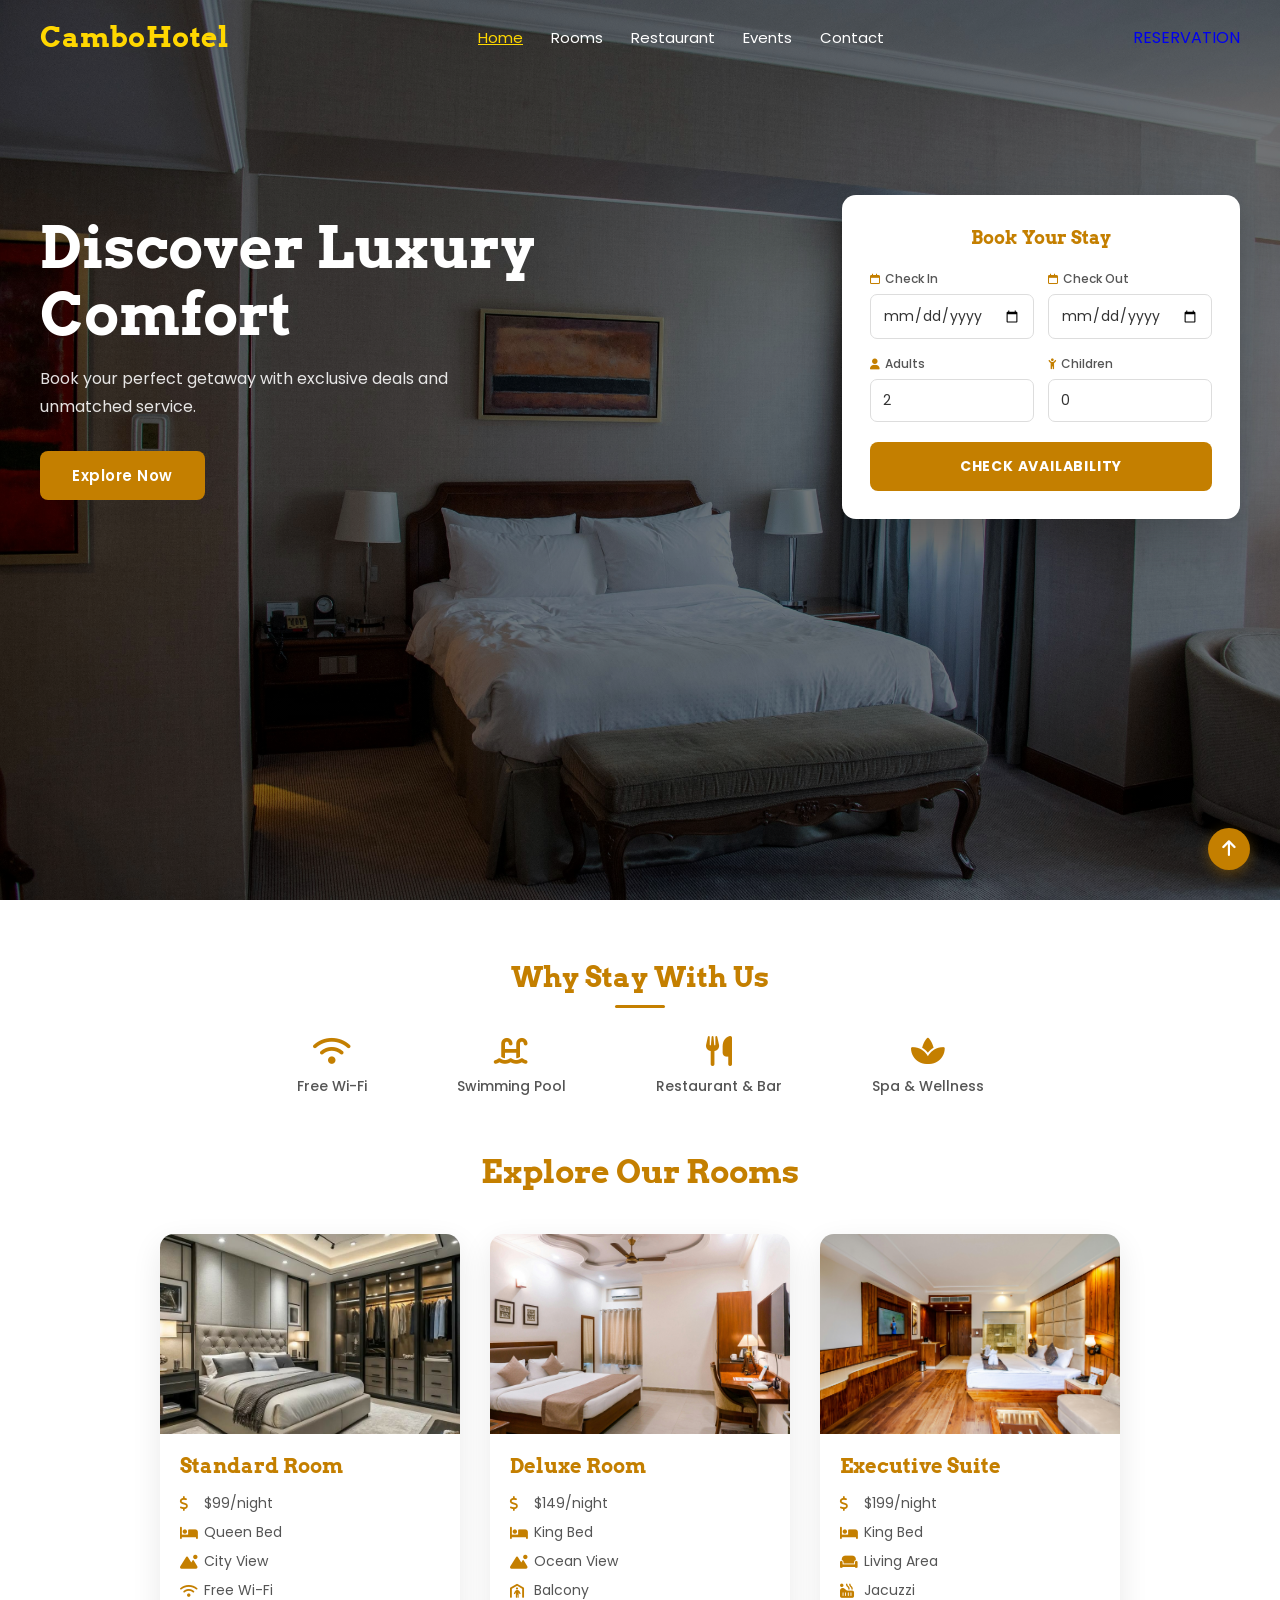
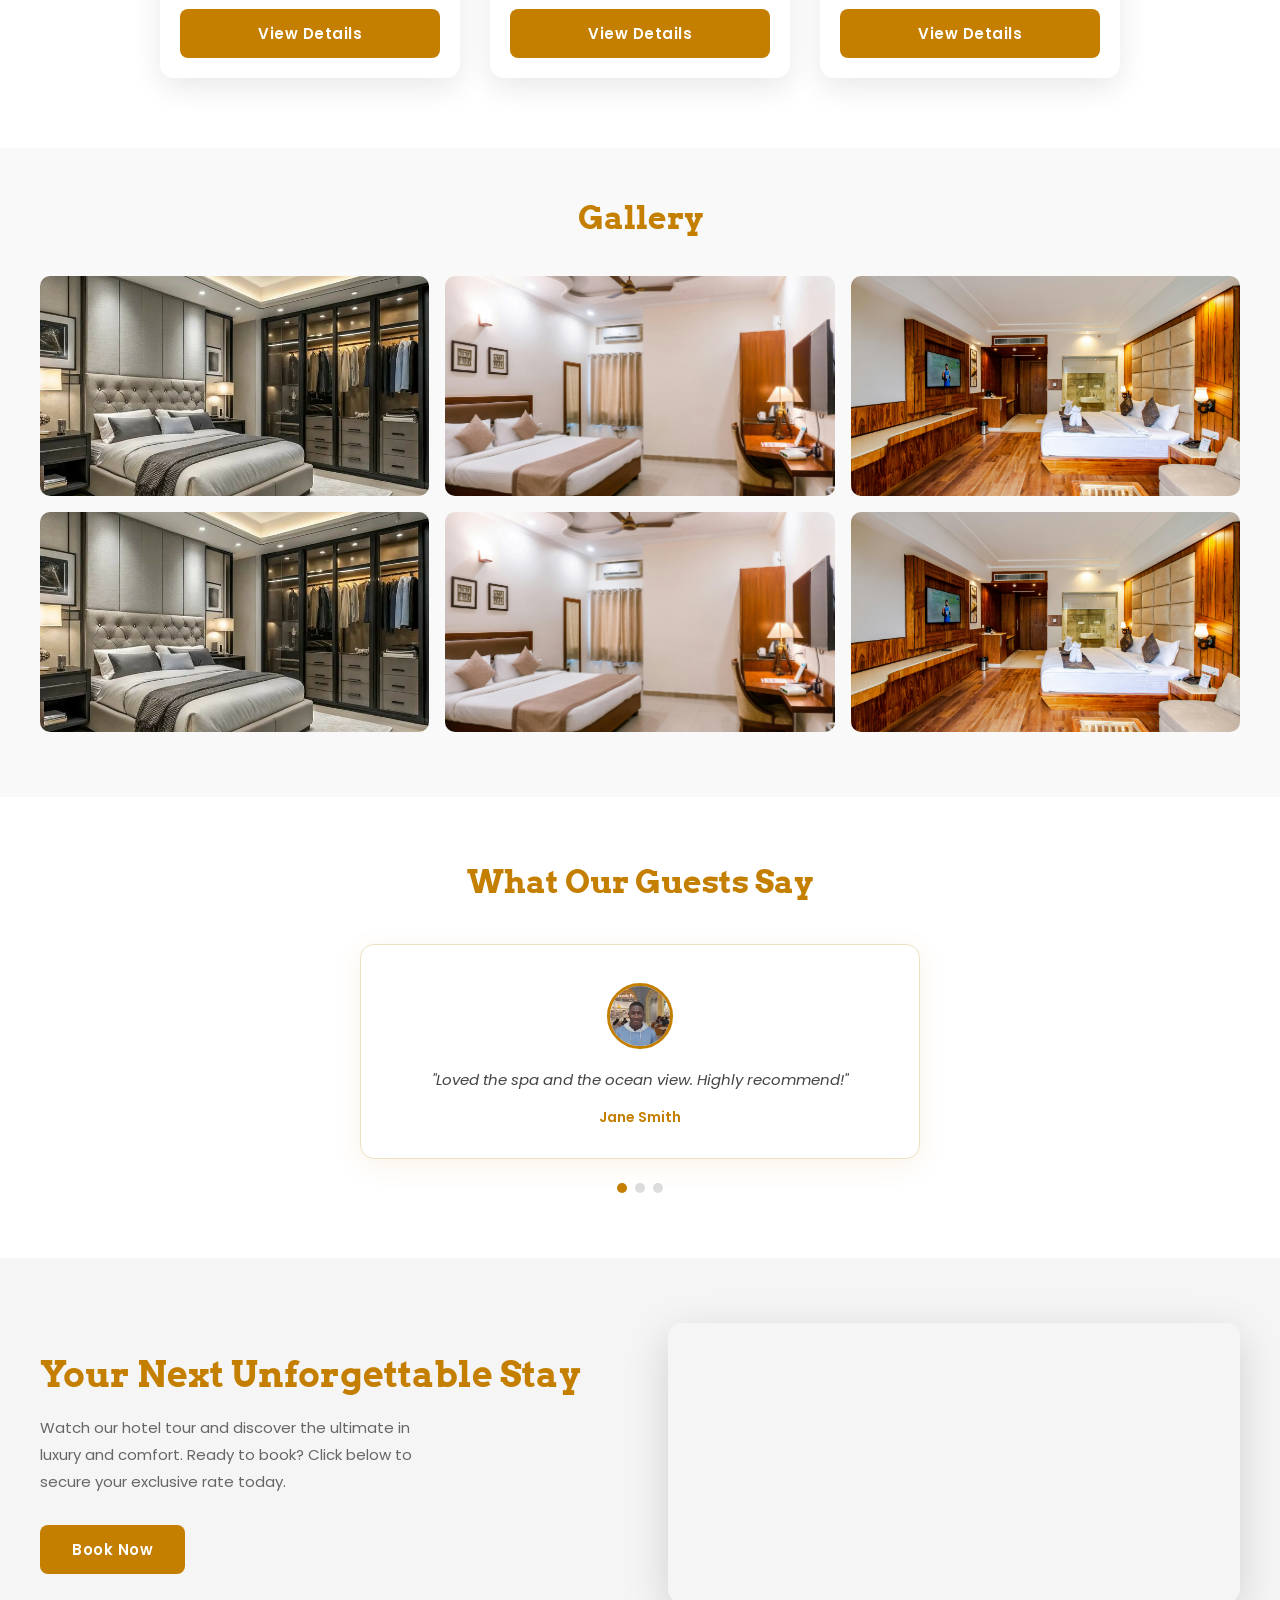
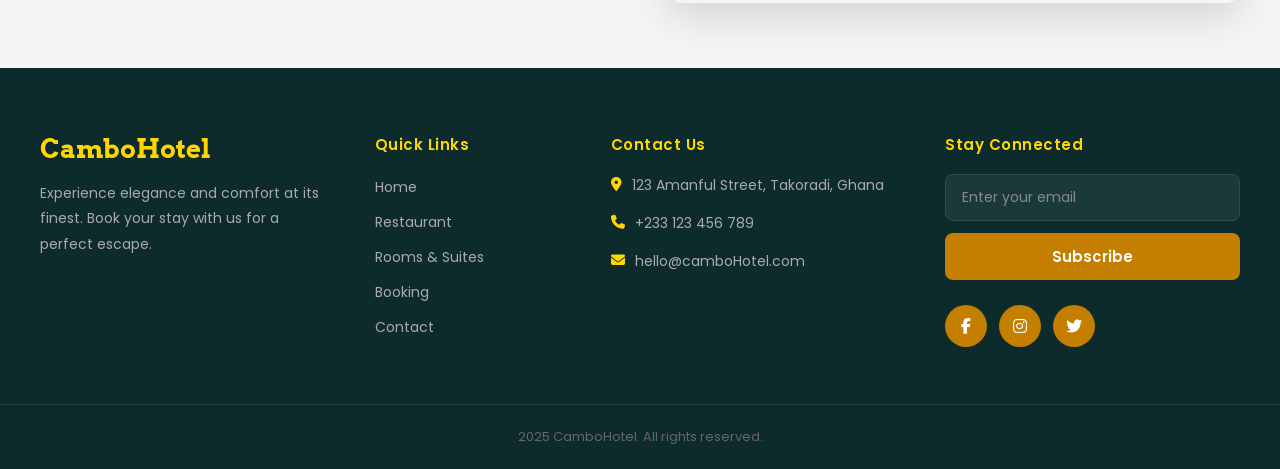
==== commit 93b7f6e9: "added something to the header" ====
--- a/index.html
+++ b/index.html
@@ -35,13 +35,13 @@
             <ul>
               <li><a href="index.html" class="active">Home</a></li>
               <li><a href="rooms.html">Rooms</a></li>
-              <li><a href="#">Restaurant</a></li>
+              <li><a href="restaurant.html">Restaurant</a></li>
               <li><a href="events.html">Events</a></li>
               <li><a href="contact.html">Contact</a></li>
             </ul>
           </nav>
 
-          <button class="btn desktop-btn">RESERVATION</button>
+          <a href="booking.html" class="desktop-btn">RESERVATION</a>
         </div>
 
         <!-- Hero content -->
--- a/css/style.css
+++ b/css/style.css
@@ -1,753 +1,775 @@
+
+
 @import url('https://fonts.googleapis.com/css2?family=Arvo:ital,wght@0,400;0,700;1,400;1,700&family=Poppins:wght@300;400;500;600;700&display=swap');
 
 
-*{
-    margin: 0;
-    padding: 0;
-    box-sizing: border-box;
-    text-decoration: none;
-    font-family: 'Poppins', sans-serif;
-}
+* {
+  margin: 0;
+  padding: 0;
+  box-sizing: border-box;
+  text-decoration: none;
+}
+
+html { scroll-behavior: smooth; }
 
 body {
-    overflow-x: hidden;
-    color: #333;
-}
+  font-family: 'Poppins', sans-serif;
+  overflow-x: hidden;
+  color: #333;
+  background: #fff;
+}
+
+img { display: block; max-width: 100%; }
 
 .container {
-    max-width: 1240px;
-    margin: auto;
-    padding: 0 20px;
-}
-
+  max-width: 1240px;
+  margin: 0 auto;
+  padding: 0 20px;
+}
 
 
 .top-arrow {
-    position: fixed;
-    bottom: 30px;
-    right: 30px;
-    width: 40px;
-    height: 40px;
-    background: #c47f00;
-    color: white;
-    display: flex;
-    align-items: center;
-    justify-content: center;
-    border-radius: 50%;
-    font-size: 18px;
-    cursor: pointer;
-    z-index: 1000;
-    transition: background 0.3s ease;
-    box-shadow: 0 4px 12px rgba(196,127,0,0.4);
-}
-
-.top-arrow:hover { background: orange; }
-.top-arrow a { color: white; line-height: 1; }
+  position: fixed;
+  bottom: 30px;
+  right: 30px;
+  width: 42px;
+  height: 42px;
+  background: #c47f00;
+  color: #fff;
+  display: flex;
+  align-items: center;
+  justify-content: center;
+  border-radius: 50%;
+  font-size: 18px;
+  cursor: pointer;
+  z-index: 1000;
+  transition: background 0.3s ease, transform 0.2s ease;
+  box-shadow: 0 4px 14px rgba(196,127,0,0.4);
+}
+.top-arrow:hover { background: orange; transform: translateY(-3px); }
+.top-arrow a { color: #fff; line-height: 1; display: flex; align-items: center; }
+
 
 .navbar {
-    display: flex;
-    align-items: center;
-    justify-content: space-between;
-    padding: 21px 0;
-    position: relative;
+  display: flex;
+  align-items: center;
+  justify-content: space-between;
+  padding: 20px 0;
+  position: relative;
 }
 
 .logo h2 {
-    font-size: 28px;
-    color: gold;
-    font-family: 'Arvo', serif;
+  font-family: 'Arvo', serif;
+  font-size: 28px;
+  color: gold;
+  letter-spacing: 0.5px;
 }
 
 nav ul {
-    list-style: none;
-    display: flex;
-    gap: 5px;
-}
-
-nav li {
-    display: inline-block;
-    margin: 0 12px;
-}
-
+  list-style: none;
+  display: flex;
+  gap: 4px;
+}
+nav li { display: inline-block; margin: 0 12px; }
 nav a {
-    color: white;
-    cursor: pointer;
-    font-size: 15px;
-    transition: color 0.3s ease;
-}
-
-nav a:hover,
-nav a.active {
-    color: gold;
-    text-decoration: underline;
-}
+  color: #fff;
+  cursor: pointer;
+  font-size: 15px;
+  font-family: 'Poppins', sans-serif;
+  font-weight: 400;
+  transition: color 0.3s ease;
+}
+nav a:hover, nav a.active {
+  color: gold;
+  text-decoration: underline;
+}
+
+/* Light-nav variant (booking, events, contact, restaurant) */
+header.booking-header nav a,
+header.events-header nav a,
+header.contact-header nav a,
+header.restaurant-header nav a { color: #333; }
+
+header.booking-header nav a:hover,
+header.booking-header nav a.active,
+header.events-header nav a:hover,
+header.events-header nav a.active,
+header.contact-header nav a:hover,
+header.contact-header nav a.active,
+header.restaurant-header nav a:hover,
+header.restaurant-header nav a.active { color: #c47f00; text-decoration: underline; }
+
+header.booking-header .logo h2,
+header.events-header .logo h2,
+header.contact-header .logo h2,
+header.restaurant-header .logo h2 { color: #c47f00; }
+
+header.booking-header .menu-toggle,
+header.events-header .menu-toggle,
+header.contact-header .menu-toggle,
+header.restaurant-header .menu-toggle { color: #333; }
 
 
 .btn {
-    color: white;
-    background: #c47f00;
-    padding: 12px 28px;
-    border-radius: 8px;
-    border: none;
-    outline: none;
-    font-size: 15px;
-    font-weight: 600;
-    cursor: pointer;
-    transition: background 0.3s ease;
-    letter-spacing: 0.5px;
-}
-
-.btn:hover { background: orange; }
-
+  color: #fff;
+  background: #c47f00;
+  padding: 12px 28px;
+  border-radius: 8px;
+  border: none;
+  outline: none;
+  font-size: 15px;
+  font-weight: 600;
+  font-family: 'Poppins', sans-serif;
+  cursor: pointer;
+  transition: background 0.3s ease, transform 0.2s ease;
+  letter-spacing: 0.5px;
+  display: inline-block;
+}
+.btn:hover { background: orange; transform: translateY(-1px); }
+
+.head-btn {
+  background: #c47f00;
+  color: #fff;
+  padding: 13px 32px;
+  border-radius: 8px;
+  border: none;
+  font-size: 15px;
+  font-weight: 600;
+  font-family: 'Poppins', sans-serif;
+  cursor: pointer;
+  transition: background 0.3s ease, transform 0.2s ease;
+  letter-spacing: 0.5px;
+  display: inline-block;
+}
+.head-btn:hover { background: orange; transform: translateY(-1px); }
+
+/* Hamburger toggle */
 .menu-toggle {
-    display: none;
-    font-size: 24px;
-    color: white;
-    cursor: pointer;
-}
-
-
-/* ----------------- HEADER------------- */
+  display: none;
+  font-size: 24px;
+  color: #fff;
+  cursor: pointer;
+  z-index: 1001;
+}
+
+/* Desktop nav button */
+.desktop-btn { /* inherits .btn */ }
+
+/* ============================================================
+   HOMEPAGE HEADER / HERO
+   ============================================================ */
 header {
-    background: linear-gradient(rgba(0,0,0,0.52), rgba(0,0,0,0.52)), url(../images/bg.jpg);
-    height: 100vh;
-    width: 100%;
-    color: whitesmoke;
-    background-size: cover;
-    background-position: center;
-    position: relative;
+  background: linear-gradient(rgba(0,0,0,0.52), rgba(0,0,0,0.52)),
+              url('../images/bg.jpg') center/cover no-repeat;
+  min-height: 100vh;
+  color: #f5f5f5;
+  position: relative;
 }
 
 .head-content {
-    display: flex;
-    align-items: center;
-    justify-content: space-between;
-    gap: 40px;
-    padding: 120px 0 90px;
+  display: flex;
+  align-items: center;
+  justify-content: space-between;
+  gap: 40px;
+  padding: 120px 0 90px;
 }
 
 .head-details {
-    flex: 1;
-    max-width: 520px;
-}
-
+  flex: 1;
+  max-width: 520px;
+}
 .head-details h2 {
-    font-size: 58px;
-    color: white;
-    font-family: 'Arvo', serif;
-    font-weight: 700;
-    line-height: 1.15;
-    margin-bottom: 18px;
-}
-
+  font-family: 'Arvo', serif;
+  font-size: 58px;
+  color: #fff;
+  font-weight: 700;
+  line-height: 1.15;
+  margin-bottom: 18px;
+}
 .head-details p {
-    font-size: 16px;
-    color: rgba(255,255,255,0.88);
-    line-height: 1.7;
-    margin-bottom: 30px;
-    max-width: 420px;
-}
-
-.head-btn {
-    background: #c47f00;
-    color: white;
-    padding: 13px 32px;
-    border-radius: 8px;
-    border: none;
-    font-size: 15px;
-    font-weight: 600;
-    cursor: pointer;
-    transition: background 0.3s ease;
-    letter-spacing: 0.5px;
-}
-
-.head-btn:hover { background: orange; }
-
-
+  font-size: 16px;
+  color: rgba(255,255,255,0.88);
+  line-height: 1.75;
+  margin-bottom: 30px;
+  max-width: 420px;
+}
+
+/* Booking form inside hero */
 .head-form {
-    flex: 0 0 360px;
-    background: white;
-    border-radius: 12px;
-    padding: 30px 28px 28px;
-    color: #333;
-}
-
+  flex: 0 0 360px;
+  background: #fff;
+  border-radius: 14px;
+  padding: 32px 28px 28px;
+  color: #333;
+  box-shadow: 0 20px 50px rgba(0,0,0,0.25);
+}
 .head-form h3 {
-    font-size: 18px;
-    font-weight: 700;
-    color: #c47f00;
-    font-family: 'Arvo', serif;
-    margin-bottom: 20px;
-    text-align: center;
-}
-
+  font-family: 'Arvo', serif;
+  font-size: 18px;
+  font-weight: 700;
+  color: #c47f00;
+  margin-bottom: 22px;
+  text-align: center;
+}
 .head-form form {
-    display: flex;
-    flex-direction: column;
-    gap: 16px;
-}
-
+  display: flex;
+  flex-direction: column;
+  gap: 16px;
+}
 .form-row {
-    display: grid;
-    grid-template-columns: 1fr 1fr;
-    gap: 14px;
-}
-
+  display: grid;
+  grid-template-columns: 1fr 1fr;
+  gap: 14px;
+}
 .head-form label {
-    display: flex;
-    flex-direction: column;
-    gap: 6px;
-    font-size: 12px;
-    color: #555;
-    font-weight: 500;
-}
-
+  display: flex;
+  flex-direction: column;
+  gap: 6px;
+  font-size: 12px;
+  color: #555;
+  font-weight: 500;
+}
 .head-form label span {
-    display: flex;
-    align-items: center;
-    gap: 5px;
-    color: #555;
-    font-size: 12px;
-}
-
-.head-form label span i {
-    color: #c47f00;
-    font-size: 11px;
-}
+  display: flex;
+  align-items: center;
+  gap: 5px;
+  color: #555;
+  font-size: 12px;
+}
+.head-form label span i { color: #c47f00; font-size: 11px; }
 
 .head-form input[type="date"],
 .head-form input[type="number"] {
-    padding: 10px 12px;
-    border: 1px solid #ddd;
-    border-radius: 7px;
-    font-size: 14px;
-    color: #333;
-    outline: none;
-    width: 100%;
-    transition: border-color 0.3s ease;
-    background: white;
-}
-
+  padding: 10px 12px;
+  border: 1px solid #ddd;
+  border-radius: 7px;
+  font-size: 14px;
+  font-family: 'Poppins', sans-serif;
+  color: #333;
+  outline: none;
+  width: 100%;
+  transition: border-color 0.3s ease;
+  background: #fff;
+}
 .head-form input[type="date"]:focus,
-.head-form input[type="number"]:focus {
-    border-color: #c47f00;
-}
+.head-form input[type="number"]:focus { border-color: #c47f00; }
 
 .check-btn {
-    width: 100%;
-    padding: 14px;
-    background: #c47f00;
-    color: white;
-    border: none;
-    border-radius: 8px;
-    font-size: 14px;
-    font-weight: 700;
-    letter-spacing: 0.8px;
-    cursor: pointer;
-    transition: background 0.3s ease;
-    margin-top: 4px;
-}
-
+  width: 100%;
+  padding: 14px;
+  background: #c47f00;
+  color: #fff;
+  border: none;
+  border-radius: 8px;
+  font-family: 'Poppins', sans-serif;
+  font-size: 14px;
+  font-weight: 700;
+  letter-spacing: 0.8px;
+  cursor: pointer;
+  transition: background 0.3s ease;
+  margin-top: 4px;
+}
 .check-btn:hover { background: orange; }
 
-
-/* ----------------------- ROOMS STYLING-------------------- */
+/* ============================================================
+   WHY STAY + ROOMS SECTION
+   ============================================================ */
+.rooms { padding: 60px 0 70px; }
+
+.why-stay {
+  text-align: center;
+  margin-bottom: 55px;
+}
+.why-stay h2 {
+  font-family: 'Arvo', serif;
+  font-size: 28px;
+  color: #c47f00;
+  margin-bottom: 28px;
+  position: relative;
+  display: inline-block;
+}
+.why-stay h2::after {
+  content: "";
+  width: 50px;
+  height: 3px;
+  background: #c47f00;
+  display: block;
+  margin: 10px auto 0;
+  border-radius: 2px;
+}
+
+.why-icons {
+  display: flex;
+  justify-content: center;
+  gap: 90px;
+  flex-wrap: wrap;
+}
+.why-icons div { text-align: center; }
+.why-icons i {
+  font-size: 30px;
+  color: #c47f00;
+  margin-bottom: 10px;
+  display: block;
+}
+.why-icons p { font-size: 14px; color: #555; font-weight: 500; }
+
+.rooms-title {
+  text-align: center;
+  margin-bottom: 42px;
+}
+.rooms-title h2 {
+  font-family: 'Arvo', serif;
+  font-size: 32px;
+  color: #c47f00;
+}
+
+.rooms-content {
+  display: flex;
+  justify-content: center;
+  align-items: stretch;
+  gap: 30px;
+  flex-wrap: wrap;
+}
+
+/* Room card */
+.rooms-card {
+  background: #fff;
+  color: #333;
+  border-radius: 14px;
+  width: 300px;
+  display: flex;
+  flex-direction: column;
+  box-shadow: 0 10px 30px rgba(0,0,0,0.09);
+  transition: transform 0.3s ease, box-shadow 0.3s ease;
+  overflow: hidden;
+}
+.rooms-card:hover {
+  transform: translateY(-8px);
+  box-shadow: 0 20px 44px rgba(0,0,0,0.14);
+}
+.rooms-card img {
+  width: 100%;
+  height: 200px;
+  object-fit: cover;
+}
+.card-body {
+  padding: 20px;
+  display: flex;
+  flex-direction: column;
+  gap: 8px;
+  flex: 1;
+}
+.card-body h3 {
+  font-family: 'Arvo', serif;
+  font-size: 20px;
+  color: #c47f00;
+  margin-bottom: 6px;
+}
+.card-body p {
+  font-size: 14px;
+  color: #555;
+  display: flex;
+  align-items: center;
+  gap: 8px;
+}
+.card-body p i { color: #c47f00; width: 16px; flex-shrink: 0; }
+.card-body .btn {
+  margin-top: auto;
+  width: 100%;
+  text-align: center;
+  border-radius: 8px;
+  font-size: 15px;
+  padding: 13px;
+  color: #fff;
+}
+
+/* ============================================================
+   GALLERY
+   ============================================================ */
+.gallery {
+  padding: 50px 0 65px;
+  background: #f9f9f9;
+}
+.gallery-title {
+  text-align: center;
+  margin-bottom: 38px;
+}
+.gallery-title h2 {
+  font-family: 'Arvo', serif;
+  font-size: 32px;
+  color: #c47f00;
+}
+.gallery-grid {
+  display: grid;
+  grid-template-columns: repeat(3, 1fr);
+  gap: 16px;
+}
+.gallery-item {
+  border-radius: 10px;
+  overflow: hidden;
+  height: 220px;
+}
+.gallery-item img {
+  width: 100%;
+  height: 100%;
+  object-fit: cover;
+  transition: transform 0.4s ease;
+}
+.gallery-item:hover img { transform: scale(1.07); }
+
+/* ============================================================
+   TESTIMONIALS
+   ============================================================ */
+.testimonials { padding: 65px 0; background: #fff; }
+.testimonials-title {
+  text-align: center;
+  margin-bottom: 42px;
+}
+.testimonials-title h2 {
+  font-family: 'Arvo', serif;
+  font-size: 32px;
+  color: #c47f00;
+}
+.testimonial-slider {
+  max-width: 560px;
+  margin: 0 auto;
+  position: relative;
+  min-height: 200px;
+}
+.testimonial-card {
+  display: none;
+  flex-direction: column;
+  align-items: center;
+  text-align: center;
+  background: #fff;
+  border: 1px solid #f0e0c0;
+  border-radius: 14px;
+  padding: 38px 42px 30px;
+  box-shadow: 0 6px 28px rgba(196,127,0,0.09);
+}
+.testimonial-card.active { display: flex; }
+.guest-photo {
+  width: 66px;
+  height: 66px;
+  border-radius: 50%;
+  object-fit: cover;
+  border: 3px solid #c47f00;
+  margin-bottom: 18px;
+  background: #eee;
+}
+.testimonial-text {
+  font-size: 15px;
+  color: #444;
+  font-style: italic;
+  line-height: 1.75;
+  margin-bottom: 14px;
+}
+.guest-name {
+  font-size: 14px;
+  font-weight: 600;
+  color: #c47f00;
+}
+.testimonial-dots {
+  display: flex;
+  justify-content: center;
+  gap: 8px;
+  margin-top: 24px;
+}
+.dot {
+  width: 10px;
+  height: 10px;
+  background: #ddd;
+  border-radius: 50%;
+  cursor: pointer;
+  border: none;
+  transition: background 0.3s ease;
+}
+.dot.active { background: #c47f00; }
+
+/* ============================================================
+   CTA + VIDEO
+   ============================================================ */
+.cta-video {
+  background: #f5f5f5;
+  padding: 65px 0;
+}
+.cta-video-grid {
+  display: grid;
+  grid-template-columns: 1fr 1fr;
+  gap: 55px;
+  align-items: center;
+}
+.cta-content h2 {
+  font-family: 'Arvo', serif;
+  font-size: 36px;
+  color: #c47f00;
+  line-height: 1.2;
+  margin-bottom: 18px;
+}
+.cta-content p {
+  font-size: 15px;
+  color: #666;
+  line-height: 1.8;
+  margin-bottom: 30px;
+  max-width: 380px;
+}
+.cta-video-wrap {
+  border-radius: 14px;
+  overflow: hidden;
+  box-shadow: 0 12px 44px rgba(0,0,0,0.15);
+}
+.cta-video-wrap iframe {
+  display: block;
+  width: 100%;
+}
+
+/* ============================================================
+   ROOMS PAGE — HEADER
+   ============================================================ */
 header.rooms-header {
-    background: linear-gradient(rgba(0,0,0,0.52), rgba(0,0,0,0.52)), url(../images/bg.jpg);
-    height: 300px;
-    background-size: cover;
-    background-position: center;
-    color: white;
-}
-
+  background: linear-gradient(rgba(0,0,0,0.52), rgba(0,0,0,0.52)),
+              url('../images/bg.jpg') center/cover no-repeat;
+  height: 300px;
+  min-height: unset;
+  color: #fff;
+}
 .rooms-hero-content {
-    display: flex;
-    align-items: center;
-    justify-content: center;
-    height: calc(300px - 80px); /* subtract navbar height */
-}
-
+  display: flex;
+  align-items: center;
+  justify-content: center;
+  height: calc(300px - 84px);
+}
 .rooms-hero-content h1 {
-    font-size: 56px;
-    font-family: 'Arvo', serif;
-    font-weight: 700;
-    color: white;
-    text-align: center;
-}
-
-
-/* ------------------FILTER BAR STYLING----------------- */
+  font-family: 'Arvo', serif;
+  font-size: 56px;
+  font-weight: 700;
+  color: #fff;
+  text-align: center;
+}
+
+/* ============================================================
+   FILTER BAR
+   ============================================================ */
 .filter-bar {
-    background: #fff;
-    border-bottom: 1px solid #eee;
-    padding: 18px 0;
-}
-
+  background: #fff;
+  border-bottom: 1px solid #eee;
+  padding: 18px 0;
+}
 .filter-inner {
-    display: flex;
-    align-items: center;
-    justify-content: space-between;
-    gap: 16px;
-    flex-wrap: wrap;
-}
-
+  display: flex;
+  align-items: center;
+  justify-content: space-between;
+  gap: 16px;
+  flex-wrap: wrap;
+}
 .filter-label {
-    font-size: 14px;
-    font-weight: 600;
-    color: #c47f00;
-    display: flex;
-    align-items: center;
-    gap: 7px;
-}
-
-.filter-selects {
-    display: flex;
-    gap: 12px;
-}
-
+  font-size: 14px;
+  font-weight: 600;
+  color: #c47f00;
+  display: flex;
+  align-items: center;
+  gap: 7px;
+}
+.filter-selects { display: flex; gap: 12px; }
 .filter-selects select {
-    padding: 10px 16px;
-    border: 1px solid #ddd;
-    border-radius: 8px;
-    font-size: 14px;
-    color: #333;
-    background: white;
-    cursor: pointer;
-    outline: none;
-    transition: border-color 0.3s ease;
-    font-family: 'Poppins', sans-serif;
-    appearance: auto;
-}
-
-.filter-selects select:focus {
-    border-color: #c47f00;
-}
-
-
-/* --------------------WHY STAY + ROOMS SECTION--------------------- */
-.rooms {
-    padding: 50px 0 60px;
-}
-
-.why-stay {
-    text-align: center;
-    margin-bottom: 50px;
-}
-
-.why-stay h2 {
-    font-size: 28px;
-    color: #c47f00;
-    font-family: 'Arvo', serif;
-    margin-bottom: 25px;
-}
-
-.why-stay h2::after {
-    content: "";
-    width: 50px;
-    height: 3px;
-    background: #c47f00;
-    display: block;
-    margin: 8px auto 0;
-    border-radius: 2px;
-}
-
-.why-icons {
-    display: flex;
-    justify-content: center;
-    gap: 90px;
-    flex-wrap: wrap;
-}
-
-.why-icons div { text-align: center; }
-
-.why-icons i {
-    font-size: 28px;
-    color: #c47f00;
-    margin-bottom: 10px;
-    display: block;
-}
-
-.why-icons p {
-    font-size: 14px;
-    color: #555;
-}
-
-.rooms-title {
-    text-align: center;
-    margin-bottom: 40px;
-}
-
-.rooms-title h2 {
-    font-size: 32px;
-    color: #c47f00;
-    font-family: 'Arvo', serif;
-}
-
-.rooms-content {
-    display: flex;
-    justify-content: center;
-    align-items: stretch;
-    gap: 30px;
-    flex-wrap: wrap;
-}
-
-.rooms-card {
-    background-color: white;
-    color: #333;
-    border-radius: 12px;
-    width: 300px;
-    display: flex;
-    flex-direction: column;
-    box-shadow: 0 10px 25px rgba(0,0,0,0.1);
-    transition: transform 0.3s ease, box-shadow 0.3s ease;
-    overflow: hidden;
-}
-
-.rooms-card:hover {
-    transform: translateY(-8px);
-    box-shadow: 0 18px 40px rgba(0,0,0,0.15);
-}
-
-.rooms-card img {
-    width: 100%;
-    height: 200px;
-    object-fit: cover;
-    display: block;
-}
-
-.card-body {
-    padding: 20px;
-    display: flex;
-    flex-direction: column;
-    gap: 8px;
-    flex: 1;
-}
-
-.card-body h3 {
-    font-size: 20px;
-    color: #c47f00;
-    margin-bottom: 6px;
-    font-family: 'Arvo', serif;
-}
-
-.card-body p {
-    font-size: 14px;
-    color: #555;
-}
-
-.card-body p i {
-    color: #c47f00;
-    margin-right: 8px;
-    width: 16px;
-}
-
-.card-body .btn {
-    margin-top: auto;
-    width: 100%;
-    text-align: center;
-    border-radius: 8px;
-    font-size: 15px;
-    padding: 13px;
-}
-
-
-/* -----------------GALLERY STYLING------------------- */
-.gallery {
-    padding: 40px 0 60px;
-    background: #f9f9f9;
-}
-
-.gallery-title {
-    text-align: center;
-    margin-bottom: 35px;
-}
-
-.gallery-title h2 {
-    font-size: 32px;
-    color: #c47f00;
-    font-family: 'Arvo', serif;
-}
-
-.gallery-grid {
-    display: grid;
-    grid-template-columns: repeat(3, 1fr);
-    gap: 16px;
-}
-
-.gallery-item {
-    border-radius: 10px;
-    overflow: hidden;
-    height: 220px;
-}
-
-.gallery-item img {
-    width: 100%;
-    height: 100%;
-    object-fit: cover;
-    display: block;
-    transition: transform 0.4s ease;
-}
-
-.gallery-item:hover img { transform: scale(1.07); }
-
-
-/* ------------------TESTIMONIALS STYLING -------------------------- */
-.testimonials {
-    padding: 60px 0;
-    background: white;
-}
-
-.testimonials-title {
-    text-align: center;
-    margin-bottom: 40px;
-}
-
-.testimonials-title h2 {
-    font-size: 32px;
-    color: #c47f00;
-    font-family: 'Arvo', serif;
-}
-
-.testimonial-slider {
-    max-width: 560px;
-    margin: 0 auto;
-    position: relative;
-    min-height: 180px;
-}
-
-.testimonial-card {
-    display: none;
-    flex-direction: column;
-    align-items: center;
-    text-align: center;
-    background: #fff;
-    border: 1px solid #f0e0c0;
-    border-radius: 14px;
-    padding: 36px 40px 28px;
-    box-shadow: 0 6px 24px rgba(196,127,0,0.09);
-}
-
-.testimonial-card.active { display: flex; }
-
-.guest-photo {
-    width: 64px;
-    height: 64px;
-    border-radius: 50%;
-    object-fit: cover;
-    border: 3px solid #c47f00;
-    margin-bottom: 16px;
-    background: #eee;
-}
-
-.testimonial-text {
-    font-size: 15px;
-    color: #444;
-    font-style: italic;
-    line-height: 1.7;
-    margin-bottom: 14px;
-}
-
-.guest-name {
-    font-size: 14px;
-    font-weight: 600;
-    color: #c47f00;
-}
-
-.testimonial-dots {
-    display: flex;
-    justify-content: center;
-    gap: 8px;
-    margin-top: 22px;
-}
-
-.dot {
-    width: 10px;
-    height: 10px;
-    background: #ddd;
-    border-radius: 50%;
-    cursor: pointer;
-    transition: background 0.3s ease;
-    border: none;
-}
-
-.dot.active { background: #c47f00; }
-
-
-/* --------------------CTA + VIDEO STYLING------------------- */
-.cta-video {
-    background: #f5f5f5;
-    padding: 60px 0;
-}
-
-.cta-video-grid {
-    display: grid;
-    grid-template-columns: 1fr 1fr;
-    gap: 50px;
-    align-items: center;
-}
-
-.cta-content h2 {
-    font-size: 36px;
-    color: #c47f00;
-    font-family: 'Arvo', serif;
-    line-height: 1.2;
-    margin-bottom: 18px;
-}
-
-.cta-content p {
-    font-size: 15px;
-    color: #666;
-    line-height: 1.8;
-    margin-bottom: 28px;
-    max-width: 380px;
-}
-
-.cta-video-wrap {
-    border-radius: 12px;
-    overflow: hidden;
-    box-shadow: 0 10px 40px rgba(0,0,0,0.15);
-}
-
-.cta-video-wrap iframe {
-    display: block;
-    border-radius: 12px;
-}
-
-/* --------CONTACT STYLING----------- */
-
-.contact-header {
-    background: white;
-    height: auto;
-}
-
-/* MAIN GRID */
-.contact-content {
-    padding: 60px 0 80px;
-    display: grid;
-    grid-template-columns: 1fr 1fr;
-    gap: 50px;
-    align-items: start;
-}
-
-
-.contact-title {
-    grid-column: 1 / -1;
-    text-align: center;
-    margin-bottom: 20px;
-}
-
-.contact-title h1 {
-    font-size: 42px;
-    color: #c47f00;
-    font-family: 'Arvo', serif;
-    font-weight: 700;
-}
-
-.contact-title h1::after {
-    content: "";
-    display: block;
-    width: 60px;
-    height: 3px;
-    background: #c47f00;
-    margin: 10px auto 0;
-}
-
-
-.contact-detailsright {
-    grid-column: 1; 
-}
-
-.contact-detailsright p {
-    display: flex;
-    gap: 14px;
-    font-size: 16px;
-    color: #444;
-}
-
-.contact-detailsright i {
-    color: #c47f00;
-}
-
-/* RIGHT SIDE (FORM) */
-.contact-detailsleft {
-    grid-column: 2; 
-    background: #fff;
-    border: 1px solid #f0e0c0;
-    border-radius: 16px;
-    padding: 20px 20px;
-    box-shadow: 0 8px 32px rgba(196, 127, 0, 0.10);
-    height: fit-content;
-}
-
-/* FORM */
-.contact-detailsleft form {
-    display: flex;
-    flex-direction: column;
-    gap: 10px;
-}
-
-.contact-detailsleft input,
-.contact-detailsleft textarea {
-    padding: 10px 10px;
-    border: 1px solid #ddd;
-    border-radius: 9px;
-    font-size: 15px;
-    background: #fafafa;
-    width: 100%;
-}
-
-.contact-detailsleft textarea {
-    min-height: 80px;
-    resize: vertical;
-}
-
-/* BUTTON */
-.send-btn {
-    display: inline-block;
-    background: #c47f00;
-    color: white;
-    padding: 12px;
-    border-radius: 9px;
-    text-align: center;
-    cursor: pointer;
-}
-
-.send-btn:hover {
-    background: orange;
-}
-header.events-header {
+  padding: 10px 16px;
+  border: 1px solid #ddd;
+  border-radius: 8px;
+  font-size: 14px;
+  font-family: 'Poppins', sans-serif;
+  color: #333;
+  background: #fff;
+  cursor: pointer;
+  outline: none;
+  transition: border-color 0.3s ease;
+  appearance: auto;
+}
+.filter-selects select:focus { border-color: #c47f00; }
+
+/* ============================================================
+   RESTAURANT PAGE
+   ============================================================ */
+header.restaurant-header {
   background: #fff;
   border-bottom: 1px solid #eee;
   position: sticky;
   top: 0;
   z-index: 100;
-}
- 
-header.events-header .logo h2 { color: #c47f00; }
-header.events-header nav a { color: #333; }
-header.events-header nav a:hover,
-header.events-header nav a.active { color: #c47f00; text-decoration: underline; }
-header.events-header .menu-toggle { color: #333; }
- 
-/* -------- EVENTS MAIN -------- */
+  min-height: unset;
+}
+
+/* Restaurant Hero Banner */
+.restaurant-hero {
+  background: linear-gradient(rgba(0,0,0,0.55), rgba(0,0,0,0.55)),
+              url('../images/resto-bg.jpg') center/cover no-repeat;
+  padding: 80px 20px;
+  text-align: center;
+  color: #fff;
+}
+.restaurant-hero h1 {
+  font-family: 'Arvo', serif;
+  font-size: 48px;
+  font-weight: 700;
+  margin-bottom: 16px;
+  line-height: 1.2;
+}
+.restaurant-hero p {
+  font-size: 17px;
+  color: rgba(255,255,255,0.88);
+  max-width: 480px;
+  margin: 0 auto;
+  line-height: 1.7;
+}
+
+/* Menu Section */
+.menu-section { padding: 60px 0 70px; background: #fff; }
+
+.menu-grid {
+  display: grid;
+  grid-template-columns: repeat(4, 1fr);
+  gap: 26px;
+}
+
+.menu-card {
+  background: #fff;
+  border-radius: 14px;
+  overflow: hidden;
+  box-shadow: 0 6px 22px rgba(0,0,0,0.09);
+  transition: transform 0.3s ease, box-shadow 0.3s ease;
+  display: flex;
+  flex-direction: column;
+}
+.menu-card:hover {
+  transform: translateY(-6px);
+  box-shadow: 0 16px 38px rgba(0,0,0,0.13);
+}
+.menu-card img {
+  width: 100%;
+  height: 180px;
+  object-fit: cover;
+}
+.menu-card-body {
+  padding: 18px 18px 20px;
+  display: flex;
+  flex-direction: column;
+  gap: 8px;
+  flex: 1;
+}
+.menu-card-body h3 {
+  font-family: 'Arvo', serif;
+  font-size: 17px;
+  color: #c47f00;
+}
+.menu-card-body p {
+  font-size: 13.5px;
+  color: #666;
+  line-height: 1.6;
+  flex: 1;
+}
+.menu-footer {
+  display: flex;
+  align-items: center;
+  justify-content: space-between;
+  margin-top: 8px;
+}
+.menu-price {
+  font-size: 17px;
+  font-weight: 700;
+  color: #c47f00;
+  font-family: 'Arvo', serif;
+}
+.menu-stars i {
+  color: #f5a623;
+  font-size: 12px;
+}
+
+/* Restaurant CTA */
+.resto-cta {
+  position: relative;
+  background: linear-gradient(rgba(0,0,0,0.6), rgba(0,0,0,0.6)),
+              url('../images/cta-bg.jpg') center/cover no-repeat;
+  padding: 80px 20px;
+  text-align: center;
+}
+.resto-cta-overlay h2 {
+  font-family: 'Arvo', serif;
+  font-size: 40px;
+  color: #fff;
+  margin-bottom: 14px;
+}
+.resto-cta-overlay p {
+  font-size: 16px;
+  color: rgba(255,255,255,0.88);
+  margin-bottom: 30px;
+  max-width: 440px;
+  margin-left: auto;
+  margin-right: auto;
+  line-height: 1.7;
+}
+.resto-cta-btn {
+  background: #c47f00;
+  color: #fff;
+  padding: 14px 36px;
+  border-radius: 8px;
+  font-size: 15px;
+  font-weight: 700;
+  letter-spacing: 0.5px;
+  transition: background 0.3s ease, transform 0.2s ease;
+  display: inline-block;
+  font-family: 'Poppins', sans-serif;
+}
+.resto-cta-btn:hover { background: orange; transform: translateY(-2px); }
+
+/* Restaurant Contact */
+.resto-contact {
+  padding: 50px 0 55px;
+  text-align: center;
+  background: #f9f9f9;
+}
+.resto-contact h2 {
+  font-family: 'Arvo', serif;
+  font-size: 28px;
+  color: #c47f00;
+  margin-bottom: 22px;
+}
+.resto-contact p {
+  font-size: 15px;
+  color: #555;
+  margin-bottom: 10px;
+  display: flex;
+  align-items: center;
+  justify-content: center;
+  gap: 10px;
+}
+.resto-contact p i { color: #c47f00; }
+
+/* ============================================================
+   EVENTS PAGE
+   ============================================================ */
+header.events-header {
+  background: #fff;
+  border-bottom: 1px solid #eee;
+  position: sticky;
+  top: 0;
+  z-index: 100;
+  min-height: unset;
+}
+
 .events-main {
   background: #fff;
-  padding: 50px 0 80px;
-}
- 
+  padding: 55px 0 85px;
+}
 .events-title {
   text-align: center;
-  margin-bottom: 44px;
-}
- 
+  margin-bottom: 48px;
+}
 .events-title h1 {
+  font-family: 'Arvo', serif;
   font-size: 46px;
-  font-family: 'Arvo', serif;
   font-weight: 700;
   color: #c47f00;
 }
- 
-/* -------- EVENTS CARDS GRID -------- */
+
 .events-content {
   display: flex;
   justify-content: center;
@@ -755,8 +777,7 @@
   gap: 30px;
   flex-wrap: wrap;
 }
- 
-/* -------- SINGLE EVENT CARD -------- */
+
 .events-card {
   background: #fff;
   border-radius: 14px;
@@ -764,113 +785,96 @@
   display: flex;
   flex-direction: column;
   overflow: hidden;
-  box-shadow: 0 4px 20px rgba(0,0,0,0.10);
+  box-shadow: 0 4px 22px rgba(0,0,0,0.09);
   transition: transform 0.3s ease, box-shadow 0.3s ease;
   color: #333;
 }
- 
 .events-card:hover {
   transform: translateY(-6px);
-  box-shadow: 0 14px 36px rgba(0,0,0,0.15);
-}
- 
+  box-shadow: 0 16px 38px rgba(0,0,0,0.14);
+}
 .events-card img {
   width: 100%;
   height: 220px;
   object-fit: cover;
-  display: block;
-}
- 
-/* -------- CARD BODY -------- */
+}
 .events-card .card-body {
   padding: 22px 22px 26px;
   display: flex;
   flex-direction: column;
-  gap: 10px;
+  gap: 8px;
   flex: 1;
 }
- 
 .events-card .card-body h3 {
+  font-family: 'Arvo', serif;
   font-size: 19px;
-  font-family: 'Arvo', serif;
-  color: #c47f00;
-  margin-bottom: 2px;
-}
- 
+  color: #c47f00;
+}
 .events-card .card-body .event-date {
   font-size: 13.5px;
   color: #444;
-  font-weight: 400;
-}
- 
+}
 .events-card .card-body .event-desc {
   font-size: 13.5px;
   color: #666;
   line-height: 1.65;
 }
-
-/* -------- BOOKING NAVBAR (light bg) -------- */
+/* Allow plain <p> tags in event cards too */
+.events-card .card-body p {
+  font-size: 13.5px;
+  color: #555;
+  line-height: 1.6;
+  display: block; /* override the flex rule from .card-body p */
+}
+
+/* ============================================================
+   BOOKING PAGE
+   ============================================================ */
 header.booking-header {
   background: #fff;
   border-bottom: 1px solid #eee;
   position: sticky;
   top: 0;
   z-index: 100;
-}
- 
-header.booking-header .logo h2 { color: #c47f00; }
-header.booking-header nav a { color: #333; }
-header.booking-header nav a:hover,
-header.booking-header nav a.active { color: #c47f00; text-decoration: underline; }
-header.booking-header .menu-toggle { color: #333; }
- 
-/* -------- BOOKING MAIN -------- */
+  min-height: unset;
+}
+
 .booking-main {
   background: #fff;
-  padding: 40px 0 80px;
-}
- 
-/* -------- TWO-COLUMN GRID -------- */
+  padding: 44px 0 85px;
+}
+
 .booking-grid {
   display: grid;
   grid-template-columns: 1.4fr 1fr;
   gap: 50px;
   align-items: start;
 }
- 
-/* ======== LEFT: ROOM DETAILS ======== */
+
+/* Left: room details */
 .booking-details { display: flex; flex-direction: column; gap: 22px; }
- 
+
 .room-title {
+  font-family: 'Arvo', serif;
   font-size: 30px;
-  font-family: 'Arvo', serif;
   font-weight: 700;
   color: #333;
 }
- 
-/* Main image */
+
 .room-main-img {
-  border-radius: 12px;
+  border-radius: 14px;
   overflow: hidden;
-  width: 100%;
-}
- 
+}
 .room-main-img img {
   width: 100%;
   height: 300px;
   object-fit: cover;
-  display: block;
   cursor: pointer;
   transition: transform 0.4s ease;
 }
 .room-main-img img:hover { transform: scale(1.02); }
- 
-/* Thumbnails */
-.room-thumbs {
-  display: flex;
-  gap: 12px;
-}
- 
+
+.room-thumbs { display: flex; gap: 12px; }
 .room-thumbs img {
   width: calc(33.33% - 8px);
   height: 90px;
@@ -881,26 +885,23 @@
   transition: border-color 0.2s ease, opacity 0.2s ease;
 }
 .room-thumbs img:hover { border-color: #c47f00; opacity: 0.88; }
- 
-/* Description box */
+
 .room-desc-box {
   background: #fffbf0;
   border-radius: 10px;
   padding: 16px 18px;
   font-size: 14px;
   color: #555;
-  line-height: 1.6;
+  line-height: 1.65;
   border: 1px solid #f5e4c0;
 }
- 
-/* Features */
+
 .room-features h2 {
   font-size: 17px;
   font-weight: 600;
   color: #333;
   margin-bottom: 10px;
 }
- 
 .room-features ul {
   list-style: disc;
   padding-left: 20px;
@@ -908,110 +909,94 @@
   flex-direction: column;
   gap: 6px;
 }
- 
 .room-features ul li { font-size: 14px; color: #444; }
- 
-/* Highlights */
+
 .room-highlights {
   background: #fffbf0;
   border-radius: 10px;
   padding: 18px 20px;
   border: 1px solid #f5e4c0;
 }
- 
 .room-highlights h3 {
   font-size: 15px;
   font-weight: 600;
   color: #c47f00;
   margin-bottom: 8px;
 }
- 
 .room-highlights p { font-size: 13.5px; color: #555; line-height: 1.65; }
- 
-/* ======== RIGHT: BOOKING FORM ======== */
+
+/* Right: booking form */
 .booking-form-col {
   border: 1px solid #e8e8e8;
   border-radius: 14px;
-  padding: 0 0 28px 0;
   overflow: hidden;
-  box-shadow: 0 4px 20px rgba(0,0,0,0.07);
+  box-shadow: 0 4px 22px rgba(0,0,0,0.07);
   position: sticky;
   top: 90px;
 }
- 
-/* Price banner */
+
 .price-banner {
   background: #fffbf0;
-  padding: 20px 24px;
+  padding: 22px 26px;
   text-align: center;
   border-bottom: 1px solid #eee;
   display: flex;
   flex-direction: column;
   gap: 4px;
 }
- 
 .price-amount {
-  font-size: 26px;
+  font-family: 'Arvo', serif;
+  font-size: 28px;
   font-weight: 700;
   color: #c47f00;
-  font-family: 'Arvo', serif;
-}
- 
-.price-label {
-  font-size: 13px;
-  color: #888;
-}
- 
-/* Book This Room heading */
+}
+.price-label { font-size: 13px; color: #888; }
+
 .book-title {
+  font-family: 'Arvo', serif;
   font-size: 18px;
-  font-family: 'Arvo', serif;
   font-weight: 700;
   color: #c47f00;
   text-align: center;
-  padding: 22px 24px 10px;
-}
- 
-/* Form */
+  padding: 24px 26px 12px;
+}
+
 .book-form {
   display: flex;
   flex-direction: column;
   gap: 12px;
-  padding: 0 24px;
-}
- 
+  padding: 0 24px 28px;
+}
 .book-form label {
   font-size: 13px;
   font-weight: 500;
   color: #555;
   margin-bottom: -6px;
 }
- 
 .book-form input,
 .book-form select {
-  padding: 11px 13px;
+  padding: 11px 14px;
   border: 1px solid #ddd;
   border-radius: 8px;
   font-size: 14px;
+  font-family: 'Poppins', sans-serif;
   color: #333;
   background: #fff;
   width: 100%;
   outline: none;
   transition: border-color 0.3s ease;
-  font-family: 'Poppins', sans-serif;
-}
- 
+}
 .book-form input:focus,
 .book-form select:focus { border-color: #c47f00; }
- 
-/* Confirm button */
+
 .confirm-btn {
   width: 100%;
   padding: 14px;
   background: #c47f00;
-  color: white;
+  color: #fff;
   border: none;
   border-radius: 8px;
+  font-family: 'Poppins', sans-serif;
   font-size: 15px;
   font-weight: 600;
   cursor: pointer;
@@ -1021,716 +1006,434 @@
 }
 .confirm-btn:hover { background: orange; }
 
-/* ----------------------- ROOMS STYLING-------------------- */
-header.rooms-header {
-    background: linear-gradient(rgba(0,0,0,0.52), rgba(0,0,0,0.52)), url(../images/bg.jpg);
-    height: 300px;
-    background-size: cover;
-    background-position: center;
-    color: white;
-}
-
-.rooms-hero-content {
-    display: flex;
+/* ============================================================
+   CONTACT PAGE
+   ============================================================ */
+header.contact-header {
+  background: #fff;
+  border-bottom: 1px solid #eee;
+  min-height: unset;
+  position: sticky;
+  top: 0;
+  z-index: 100;
+}
+
+.contact-content {
+  padding: 65px 0 85px;
+  display: grid;
+  grid-template-columns: 1fr 1fr;
+  gap: 55px;
+  align-items: start;
+}
+.contact-title {
+  grid-column: 1 / -1;
+  text-align: center;
+  margin-bottom: 20px;
+}
+.contact-title h1 {
+  font-family: 'Arvo', serif;
+  font-size: 42px;
+  font-weight: 700;
+  color: #c47f00;
+}
+.contact-title h1::after {
+  content: "";
+  display: block;
+  width: 60px;
+  height: 3px;
+  background: #c47f00;
+  margin: 12px auto 0;
+  border-radius: 2px;
+}
+
+/* Left column: contact details */
+.contact-detailsright { grid-column: 1; }
+.contact-info { display: flex; flex-direction: column; gap: 20px; }
+.contact-info p {
+  display: flex;
+  align-items: flex-start;
+  gap: 14px;
+  font-size: 16px;
+  color: #444;
+  line-height: 1.6;
+}
+.contact-info i { color: #c47f00; margin-top: 3px; flex-shrink: 0; }
+
+/* Right column: contact form */
+.contact-detailsleft {
+  grid-column: 2;
+  background: #fff;
+  border: 1px solid #f0e0c0;
+  border-radius: 16px;
+  padding: 30px 28px;
+  box-shadow: 0 8px 34px rgba(196,127,0,0.10);
+}
+.contact-form-wrap form {
+  display: flex;
+  flex-direction: column;
+  gap: 14px;
+}
+.contact-detailsleft input,
+.contact-detailsleft textarea {
+  padding: 12px 14px;
+  border: 1px solid #ddd;
+  border-radius: 9px;
+  font-size: 15px;
+  font-family: 'Poppins', sans-serif;
+  background: #fafafa;
+  width: 100%;
+  outline: none;
+  transition: border-color 0.3s ease;
+  color: #333;
+}
+.contact-detailsleft input:focus,
+.contact-detailsleft textarea:focus { border-color: #c47f00; }
+.contact-detailsleft textarea {
+  min-height: 120px;
+  resize: vertical;
+}
+.send-btn {
+  display: block;
+  width: 100%;
+  background: #c47f00;
+  color: #fff;
+  padding: 13px;
+  border-radius: 9px;
+  text-align: center;
+  cursor: pointer;
+  font-size: 15px;
+  font-weight: 600;
+  font-family: 'Poppins', sans-serif;
+  transition: background 0.3s ease;
+  border: none;
+}
+.send-btn:hover { background: orange; }
+
+/* ============================================================
+   FOOTER
+   ============================================================ */
+.footer {
+  background: #0d2b2b;
+  color: #ccc;
+  padding: 65px 0 0;
+}
+.footer-grid {
+  display: grid;
+  grid-template-columns: 1.5fr 1fr 1.5fr 1.5fr;
+  gap: 40px;
+  padding-bottom: 55px;
+}
+.footer-col h2 {
+  font-family: 'Arvo', serif;
+  font-size: 26px;
+  color: gold;
+  margin-bottom: 16px;
+  font-weight: 700;
+}
+.footer-col > p {
+  font-size: 14px;
+  color: #aaa;
+  line-height: 1.8;
+}
+.footer-col h3,
+.footer-contact h3 {
+  font-size: 15px;
+  color: gold;
+  margin-bottom: 18px;
+  font-weight: 600;
+  letter-spacing: 0.5px;
+}
+.footer-col ul {
+  list-style: none;
+  padding: 0;
+  margin: 0;
+}
+.footer-col ul li { margin-bottom: 10px; }
+.footer-col ul li a {
+  color: #aaa;
+  font-size: 14px;
+  transition: color 0.3s ease;
+}
+.footer-col ul li a:hover { color: gold; }
+
+.footer-contact p {
+  font-size: 14px;
+  color: #aaa;
+  margin-bottom: 14px;
+  line-height: 1.7;
+  display: flex;
+  align-items: flex-start;
+  gap: 10px;
+}
+.footer-contact p i { color: gold; margin-top: 3px; flex-shrink: 0; }
+
+.connect {
+  display: flex;
+  flex-direction: column;
+  gap: 12px;
+  margin-bottom: 25px;
+}
+.connect input[type="email"] {
+  padding: 12px 16px;
+  border-radius: 8px;
+  border: 1px solid #2e4f4f;
+  background: #1a3a3a;
+  color: #fff;
+  font-size: 14px;
+  font-family: 'Poppins', sans-serif;
+  outline: none;
+  width: 100%;
+  transition: border-color 0.3s ease;
+}
+.connect input[type="email"]::placeholder { color: #888; }
+.connect input[type="email"]:focus { border-color: gold; }
+.connect button {
+  padding: 12px 0;
+  background: #c47f00;
+  color: #fff;
+  border: none;
+  border-radius: 8px;
+  font-family: 'Poppins', sans-serif;
+  font-size: 15px;
+  font-weight: 600;
+  cursor: pointer;
+  width: 100%;
+  transition: background 0.3s ease;
+}
+.connect button:hover { background: orange; }
+
+.social-icons { display: flex; gap: 12px; }
+.social-icons a {
+  display: flex;
+  align-items: center;
+  justify-content: center;
+  width: 42px;
+  height: 42px;
+  background: #c47f00;
+  color: #fff;
+  border-radius: 50%;
+  font-size: 16px;
+  transition: background 0.3s ease, transform 0.2s ease;
+}
+.social-icons a:hover { background: orange; transform: scale(1.1); }
+
+.footer-bottom {
+  border-top: 1px solid #1e3f3f;
+  text-align: center;
+  padding: 22px 0;
+}
+.footer-bottom p { font-size: 13px; color: #666; }
+
+/* ============================================================
+   RESPONSIVE — TABLET (max-width: 1024px)
+   ============================================================ */
+@media (max-width: 1024px) {
+  .footer-grid { grid-template-columns: 1fr 1fr; gap: 30px; }
+  .menu-grid { grid-template-columns: repeat(2, 1fr); }
+  .cta-video-grid { grid-template-columns: 1fr; gap: 32px; }
+  .gallery-grid { grid-template-columns: repeat(2, 1fr); }
+  .why-icons { gap: 55px; }
+  .rooms-card { width: 280px; }
+  .head-details h2 { font-size: 46px; }
+  .booking-grid { grid-template-columns: 1fr; }
+  .booking-form-col { position: static; }
+  .events-card { width: 300px; }
+}
+
+/* ============================================================
+   RESPONSIVE — TABLET (max-width: 991px)
+   ============================================================ */
+@media (max-width: 991px) {
+  .head-details h2 { font-size: 44px; }
+  .contact-content { grid-template-columns: 1fr; gap: 36px; }
+  .contact-detailsright { grid-column: 1; }
+  .contact-detailsleft { grid-column: 1; }
+}
+
+/* ============================================================
+   RESPONSIVE — MOBILE (max-width: 767px)
+   ============================================================ */
+@media (max-width: 767px) {
+
+  /* Hamburger */
+  .menu-toggle { display: block; }
+  .desktop-btn { display: none; }
+
+  nav {
+    display: none;
+    width: 100%;
+    background: rgba(0,0,0,0.94);
+    position: absolute;
+    top: 68px;
+    left: 0;
+    z-index: 999;
+    border-top: 1px solid rgba(255,255,255,0.1);
+  }
+  nav.open { display: block; }
+
+  /* Mobile nav reservation button */
+  nav.open::after {
+    content: "RESERVATION";
+    display: block;
+    margin: 10px 20px 20px;
+    background: #c47f00;
+    color: #fff;
+    text-align: center;
+    padding: 14px;
+    border-radius: 8px;
+    font-weight: 600;
+    font-size: 15px;
+    letter-spacing: 0.5px;
+    cursor: pointer;
+    font-family: 'Poppins', sans-serif;
+  }
+
+  nav ul {
+    flex-direction: column;
     align-items: center;
-    justify-content: center;
-    height: calc(300px - 80px);
-}
-
-.rooms-hero-content h1 {
-    font-size: 56px;
-    font-family: 'Arvo', serif;
-    font-weight: 700;
-    color: white;
-    text-align: center;
-}
-
-
-/* ------------------FILTER BAR STYLING----------------- */
-.filter-bar {
-    background: #fff;
-    border-bottom: 1px solid #eee;
-    padding: 18px 0;
-}
-
-.filter-inner {
-    display: flex;
-    align-items: center;
-    justify-content: space-between;
-    gap: 16px;
-    flex-wrap: wrap;
-}
-
-.filter-label {
-    font-size: 14px;
-    font-weight: 600;
-    color: #c47f00;
-    display: flex;
-    align-items: center;
-    gap: 7px;
-}
-
-.filter-selects {
-    display: flex;
-    gap: 12px;
-}
-
-.filter-selects select {
-    padding: 10px 16px;
-    border: 1px solid #ddd;
-    border-radius: 8px;
-    font-size: 14px;
-    color: #333;
-    background: white;
-    cursor: pointer;
-    outline: none;
-    transition: border-color 0.3s ease;
-    font-family: 'Poppins', sans-serif;
-    appearance: auto;
-}
-
-.filter-selects select:focus {
-    border-color: #c47f00;
-}
-
-
-/* --------------------WHY STAY + ROOMS SECTION--------------------- */
-.rooms {
-    padding: 50px 0 60px;
-}
-
-.why-stay {
-    text-align: center;
-    margin-bottom: 50px;
-}
-
-.why-stay h2 {
-    font-size: 28px;
-    color: #c47f00;
-    font-family: 'Arvo', serif;
-    margin-bottom: 25px;
-}
-
-.why-stay h2::after {
-    content: "";
-    width: 50px;
-    height: 3px;
-    background: #c47f00;
-    display: block;
-    margin: 8px auto 0;
-    border-radius: 2px;
-}
-
-.why-icons {
-    display: flex;
-    justify-content: center;
-    gap: 90px;
-    flex-wrap: wrap;
-}
-
-.why-icons div { text-align: center; }
-
-.why-icons i {
-    font-size: 28px;
-    color: #c47f00;
-    margin-bottom: 10px;
-    display: block;
-}
-
-.why-icons p {
-    font-size: 14px;
-    color: #555;
-}
-
-.rooms-title {
-    text-align: center;
-    margin-bottom: 40px;
-}
-
-.rooms-title h2 {
-    font-size: 32px;
-    color: #c47f00;
-    font-family: 'Arvo', serif;
-}
-
-.rooms-content {
-    display: flex;
-    justify-content: center;
-    align-items: stretch;
-    gap: 30px;
-    flex-wrap: wrap;
-}
-
-.rooms-card {
-    background-color: white;
-    color: #333;
-    border-radius: 12px;
-    width: 300px;
-    display: flex;
-    flex-direction: column;
-    box-shadow: 0 10px 25px rgba(0,0,0,0.1);
-    transition: transform 0.3s ease, box-shadow 0.3s ease;
-    overflow: hidden;
-}
-
-.rooms-card:hover {
-    transform: translateY(-8px);
-    box-shadow: 0 18px 40px rgba(0,0,0,0.15);
-}
-
-.rooms-card img {
-    width: 100%;
-    height: 200px;
-    object-fit: cover;
-    display: block;
-}
-
-.card-body {
-    padding: 20px;
-    display: flex;
-    flex-direction: column;
-    gap: 8px;
-    flex: 1;
-}
-
-.card-body h3 {
-    font-size: 20px;
-    color: #c47f00;
-    margin-bottom: 6px;
-    font-family: 'Arvo', serif;
-}
-
-.card-body p {
-    font-size: 14px;
-    color: #555;
-}
-
-.card-body p i {
-    color: #c47f00;
-    margin-right: 8px;
-    width: 16px;
-}
-
-.card-body .btn {
-    margin-top: auto;
+    padding: 20px 0;
+    gap: 0;
+  }
+  nav li {
     width: 100%;
     text-align: center;
-    border-radius: 8px;
+    margin: 0;
+    border-bottom: 1px solid rgba(255,255,255,0.07);
+  }
+  nav li:last-child { border-bottom: none; }
+  nav a {
+    display: block;
+    padding: 14px 0;
     font-size: 15px;
-    padding: 13px;
-}
-
-
-/* -----------------GALLERY STYLING------------------- */
-.gallery {
-    padding: 40px 0 60px;
-    background: #f9f9f9;
-}
-
-.gallery-title {
-    text-align: center;
-    margin-bottom: 35px;
-}
-
-.gallery-title h2 {
-    font-size: 32px;
-    color: #c47f00;
-    font-family: 'Arvo', serif;
-}
-
-.gallery-grid {
-    display: grid;
-    grid-template-columns: repeat(3, 1fr);
-    gap: 16px;
-}
-
-.gallery-item {
-    border-radius: 10px;
-    overflow: hidden;
-    height: 220px;
-}
-
-.gallery-item img {
-    width: 100%;
-    height: 100%;
-    object-fit: cover;
-    display: block;
-    transition: transform 0.4s ease;
-}
-
-.gallery-item:hover img { transform: scale(1.07); }
-
-
-/* ------------------TESTIMONIALS STYLING -------------------------- */
-.testimonials {
-    padding: 60px 0;
-    background: white;
-}
-
-.testimonials-title {
-    text-align: center;
-    margin-bottom: 40px;
-}
-
-.testimonials-title h2 {
-    font-size: 32px;
-    color: #c47f00;
-    font-family: 'Arvo', serif;
-}
-
-.testimonial-slider {
-    max-width: 560px;
-    margin: 0 auto;
-    position: relative;
-    min-height: 180px;
-}
-
-.testimonial-card {
-    display: none;
+    color: #fff !important;
+  }
+  nav a:hover, nav a.active {
+    color: gold !important;
+    text-decoration: none;
+    background: rgba(255,255,255,0.05);
+  }
+
+  /* Light header nav override for mobile */
+  header.booking-header nav,
+  header.events-header nav,
+  header.contact-header nav,
+  header.restaurant-header nav {
+    top: 68px;
+  }
+
+  /* Hero */
+  header { min-height: 100vh; height: auto; }
+  .head-content {
     flex-direction: column;
-    align-items: center;
-    text-align: center;
-    background: #fff;
-    border: 1px solid #f0e0c0;
-    border-radius: 14px;
-    padding: 36px 40px 28px;
-    box-shadow: 0 6px 24px rgba(196,127,0,0.09);
-}
-
-.testimonial-card.active { display: flex; }
-
-.guest-photo {
-    width: 64px;
-    height: 64px;
-    border-radius: 50%;
-    object-fit: cover;
-    border: 3px solid #c47f00;
-    margin-bottom: 16px;
-    background: #eee;
-}
-
-.testimonial-text {
-    font-size: 15px;
-    color: #444;
-    font-style: italic;
-    line-height: 1.7;
-    margin-bottom: 14px;
-}
-
-.guest-name {
-    font-size: 14px;
-    font-weight: 600;
-    color: #c47f00;
-}
-
-.testimonial-dots {
-    display: flex;
-    justify-content: center;
-    gap: 8px;
-    margin-top: 22px;
-}
-
-.dot {
-    width: 10px;
-    height: 10px;
-    background: #ddd;
-    border-radius: 50%;
-    cursor: pointer;
-    transition: background 0.3s ease;
-    border: none;
-}
-
-.dot.active { background: #c47f00; }
-
-
-/* --------------------CTA + VIDEO STYLING------------------- */
-.cta-video {
-    background: #f5f5f5;
-    padding: 60px 0;
-}
-
-.cta-video-grid {
-    display: grid;
-    grid-template-columns: 1fr 1fr;
-    gap: 50px;
-    align-items: center;
-}
-
-.cta-content h2 {
-    font-size: 36px;
-    color: #c47f00;
-    font-family: 'Arvo', serif;
-    line-height: 1.2;
-    margin-bottom: 18px;
-}
-
-.cta-content p {
-    font-size: 15px;
-    color: #666;
-    line-height: 1.8;
-    margin-bottom: 28px;
-    max-width: 380px;
-}
-
-.cta-video-wrap {
-    border-radius: 12px;
-    overflow: hidden;
-    box-shadow: 0 10px 40px rgba(0,0,0,0.15);
-}
-
-.cta-video-wrap iframe {
-    display: block;
-    border-radius: 12px;
-}
-
-
-
-
-
-
-/* ---------------------FOOTER STYLING------------------- */
-.footer {
-    background-color: #0d2b2b;
-    color: #ccc;
-    padding: 60px 0 0 0;
-}
-
-.footer-grid {
-    display: grid;
-    grid-template-columns: 1.5fr 1fr 1.5fr 1.5fr;
-    gap: 40px;
-    padding-bottom: 50px;
-}
-
-.footer-col h2 {
-    font-size: 26px;
-    color: gold;
-    margin-bottom: 15px;
-    font-weight: 700;
-    font-family: 'Arvo', serif;
-}
-
-.footer-col > p {
-    font-size: 14px;
-    color: #aaa;
-    line-height: 1.8;
-}
-
-.footer-col h3,
-.footer-contact h3 {
-    font-size: 15px;
-    color: gold;
-    margin-bottom: 18px;
-    font-weight: 600;
-    letter-spacing: 0.5px;
-}
-
-.footer-col ul {
-    list-style: none;
-    padding: 0;
-    margin: 0;
-}
-
-.footer-col ul li { margin-bottom: 10px; }
-
-.footer-col ul li a {
-    color: #aaa;
-    font-size: 14px;
-    transition: color 0.3s ease;
-}
-
-.footer-col ul li a:hover { color: gold; }
-
-.footer-contact p {
-    font-size: 14px;
-    color: #aaa;
-    margin-bottom: 14px;
-    line-height: 1.7;
-}
-
-.footer-contact p i {
-    color: gold;
-    margin-right: 10px;
-    width: 16px;
-}
-
-.connect {
-    display: flex;
-    flex-direction: column;
-    gap: 12px;
-    margin-bottom: 25px;
-}
-
-.connect input[type="email"] {
-    padding: 12px 16px;
-    border-radius: 8px;
-    border: 1px solid #2e4f4f;
-    background-color: #1a3a3a;
-    color: #fff;
-    font-size: 14px;
-    outline: none;
-    width: 100%;
-    transition: border 0.3s ease;
-}
-
-.connect input[type="email"]::placeholder { color: #888; }
-
-.connect input[type="email"]:focus { border-color: gold; }
-
-.connect button {
-    padding: 12px 0;
-    background-color: #c47f00;
-    color: white;
-    border: none;
-    border-radius: 8px;
-    font-size: 15px;
-    font-weight: 600;
-    cursor: pointer;
-    width: 100%;
-    transition: background 0.3s ease;
-}
-
-.connect button:hover { background-color: orange; }
-
-.social-icons { display: flex; gap: 12px; }
-
-.social-icons a {
-    display: flex;
-    align-items: center;
-    justify-content: center;
-    width: 42px;
-    height: 42px;
-    background-color: #c47f00;
-    color: white;
-    border-radius: 50%;
-    font-size: 16px;
-    transition: background 0.3s ease, transform 0.2s ease;
-}
-
-.social-icons a:hover {
-    background-color: orange;
-    transform: scale(1.1);
-}
-
-.footer-bottom {
-    border-top: 1px solid #1e3f3f;
-    text-align: center;
-    padding: 20px 0;
-}
-
-.footer-bottom p {
-    font-size: 13px;
-    color: #666;
-}
-
-
-
-/* ============================================================
-   RESPONSIVE — TABLET (max 991px)
-   ============================================================ */
-@media (max-width: 991px) {
-
-    .footer-grid {
-        grid-template-columns: 1fr 1fr;
-        gap: 30px;
-    }
-
-    .rooms-card { width: 280px; }
-
-    .head-details h2 { font-size: 46px; }
-
-    .cta-video-grid {
-        grid-template-columns: 1fr;
-        gap: 30px;
-    }
-
-    .gallery-grid {
-        grid-template-columns: repeat(2, 1fr);
-    }
-
-    .why-icons { gap: 50px; }
-}
-
-
-/* ============================================================
-   RESPONSIVE — MOBILE (max 767px)
-   ============================================================ */
-@media (max-width: 767px) {
-
-    /* Hamburger */
-    .menu-toggle { display: block; }
-
-    .desktop-btn { display: none; }
-
-    nav {
-        display: none;
-        width: 100%;
-        background: rgba(0,0,0,0.92);
-        position: absolute;
-        top: 70px;
-        left: 0;
-        z-index: 999;
-        border-top: 1px solid rgba(255,255,255,0.1);
-    }
-
-    nav.open { display: block; }
-
-    /* Mobile reservation button inside nav */
-    nav.open::after {
-        content: "RESERVATION";
-        display: block;
-        margin: 10px 20px 20px;
-        background: #c47f00;
-        color: white;
-        text-align: center;
-        padding: 13px;
-        border-radius: 8px;
-        font-weight: 600;
-        font-size: 15px;
-        letter-spacing: 0.5px;
-        cursor: pointer;
-    }
-
-    nav ul {
-        flex-direction: column;
-        align-items: center;
-        padding: 20px 0;
-        gap: 0;
-    }
-
-    nav li {
-        width: 100%;
-        text-align: center;
-        margin: 0;
-        border-bottom: 1px solid rgba(255,255,255,0.07);
-    }
-
-    nav li:last-child { border-bottom: none; }
-
-    nav a {
-        display: block;
-        padding: 14px 0;
-        font-size: 15px;
-        color: white;
-    }
-
-    nav a:hover,
-    nav a.active {
-        color: gold;
-        text-decoration: none;
-        background: rgba(255,255,255,0.05);
-    }
-
-    /* Homepage header */
-    header { height: auto; min-height: 100vh; }
-
-    .head-content {
-        flex-direction: column;
-        padding: 60px 0 50px;
-        gap: 30px;
-    }
-
-    .head-details { max-width: 100%; }
-
-    .head-details h2 { font-size: 38px; }
-
-    .head-form { flex: none; width: 100%; }
-
-    /* Rooms page header */
-    header.rooms-header { height: 220px; }
-
-    .rooms-hero-content { height: calc(220px - 70px); }
-
-    .rooms-hero-content h1 { font-size: 38px; }
-
-    /* Filter bar */
-    .filter-inner { flex-direction: column; align-items: flex-start; }
-
-    /* Room cards */
-    .rooms-content { flex-direction: column; align-items: center; }
-
-    .rooms-card { width: 100%; max-width: 420px; }
-
-    /* Gallery */
-    .gallery-grid { grid-template-columns: repeat(2, 1fr); }
-
-    .why-icons { gap: 40px; }
-
-    /* Footer */
-    .footer-grid { grid-template-columns: 1fr 1fr; gap: 25px; }
-
-    .social-icons { justify-content: flex-start; }
-}
-
-
-/* ============================================================
-   RESPONSIVE — SMALL PHONES (max 480px)
+    padding: 65px 0 55px;
+    gap: 32px;
+  }
+  .head-details { max-width: 100%; }
+  .head-details h2 { font-size: 38px; }
+  .head-form { flex: none; width: 100%; }
+
+  /* Rooms page header */
+  header.rooms-header { height: 220px; min-height: unset; }
+  .rooms-hero-content { height: calc(220px - 72px); }
+  .rooms-hero-content h1 { font-size: 38px; }
+
+  /* Restaurant hero */
+  .restaurant-hero h1 { font-size: 34px; }
+
+  /* Events title */
+  .events-title h1 { font-size: 34px; }
+
+  /* Filter bar */
+  .filter-inner { flex-direction: column; align-items: flex-start; }
+  .filter-selects { flex-direction: column; width: 100%; }
+  .filter-selects select { width: 100%; }
+
+  /* Room cards */
+  .rooms-content { flex-direction: column; align-items: center; }
+  .rooms-card { width: 100%; max-width: 420px; }
+
+  /* Events cards */
+  .events-content { flex-direction: column; align-items: center; }
+  .events-card { width: 100%; max-width: 420px; }
+
+  /* Menu grid */
+  .menu-grid { grid-template-columns: 1fr 1fr; }
+
+  /* Gallery */
+  .gallery-grid { grid-template-columns: repeat(2, 1fr); }
+  .why-icons { gap: 40px; }
+
+  /* CTA */
+  .cta-video-grid { grid-template-columns: 1fr; gap: 28px; }
+
+  /* Booking */
+  .booking-grid { grid-template-columns: 1fr; }
+  .booking-form-col { position: static; }
+
+  /* Contact */
+  .contact-content { grid-template-columns: 1fr; gap: 32px; }
+  .contact-detailsright { grid-column: 1; }
+  .contact-detailsleft { grid-column: 1; }
+
+  /* Footer */
+  .footer-grid { grid-template-columns: 1fr 1fr; gap: 25px; }
+  .social-icons { justify-content: flex-start; }
+}
+
+/* ============================================================
+   RESPONSIVE — SMALL PHONES (max-width: 480px)
    ============================================================ */
 @media (max-width: 480px) {
-
-    .container { padding: 0 16px; }
-
-    .logo h2 { font-size: 22px; }
-
-    nav { top: 62px; }
-
-    /* Homepage */
-    header { min-height: 280px; }
-
-    .head-details h2 { font-size: 28px; }
-
-    /* Rooms page header */
-    header.rooms-header { height: 180px; }
-
-    .rooms-hero-content h1 { font-size: 30px; }
-
-    /* Rooms */
-    .rooms-title h2 { font-size: 22px; }
-
-    .rooms-card { max-width: 100%; }
-
-    .rooms-card img { height: 175px; }
-
-    .card-body h3 { font-size: 18px; }
-
-    /* Gallery */
-    .gallery-grid { grid-template-columns: 1fr; }
-
-    .gallery-item { height: 200px; }
-
-    /* Footer */
-    .footer-grid { grid-template-columns: 1fr; }
-
-    .footer-col h2 { font-size: 20px; }
-
-    .footer-col h3,
-    .footer-contact h3 { font-size: 13px; }
-
-    .footer-col p,
-    .footer-contact p,
-    .footer-col ul li a { font-size: 13px; }
-
-    .connect input[type="email"],
-    .connect button { font-size: 13px; }
-
-    .social-icons a { width: 38px; height: 38px; font-size: 14px; }
-
-    .footer-bottom p { font-size: 12px; }
-
-    /* Back to top */
-    .top-arrow {
-        bottom: 20px;
-        right: 16px;
-        width: 36px;
-        height: 36px;
-        font-size: 16px;
-    }
-
-    /* CTA */
-    .cta-content h2 { font-size: 26px; }
-
-    /* Filter selects */
-    .filter-selects { flex-direction: column; width: 100%; }
-
-    .filter-selects select { width: 100%; }
+  .container { padding: 0 16px; }
+  .logo h2 { font-size: 22px; }
+
+  /* Hero */
+  .head-details h2 { font-size: 28px; }
+  .head-details p { font-size: 14px; }
+
+  /* Rooms page */
+  header.rooms-header { height: 180px; }
+  .rooms-hero-content h1 { font-size: 30px; }
+  .rooms-title h2 { font-size: 22px; }
+  .rooms-card { max-width: 100%; }
+  .rooms-card img { height: 175px; }
+  .card-body h3 { font-size: 18px; }
+
+  /* Restaurant */
+  .restaurant-hero h1 { font-size: 26px; }
+  .restaurant-hero p { font-size: 14px; }
+  .menu-grid { grid-template-columns: 1fr; }
+
+  /* Events */
+  .events-title h1 { font-size: 28px; }
+
+  /* Gallery */
+  .gallery-grid { grid-template-columns: 1fr; }
+  .gallery-item { height: 200px; }
+
+  /* Testimonials */
+  .testimonial-card { padding: 28px 24px 22px; }
+  .testimonial-text { font-size: 14px; }
+
+  /* CTA */
+  .cta-content h2 { font-size: 26px; }
+
+  /* Booking */
+  .room-title { font-size: 24px; }
+  .room-thumbs img { height: 70px; }
+
+  /* Contact */
+  .contact-title h1 { font-size: 32px; }
+
+  /* Footer */
+  .footer-grid { grid-template-columns: 1fr; }
+  .footer-col h2 { font-size: 20px; }
+  .footer-col h3, .footer-contact h3 { font-size: 13px; }
+  .footer-col p, .footer-contact p, .footer-col ul li a { font-size: 13px; }
+  .connect input[type="email"], .connect button { font-size: 13px; }
+  .social-icons a { width: 38px; height: 38px; font-size: 14px; }
+  .footer-bottom p { font-size: 12px; }
+
+  /* Back to top */
+  .top-arrow { bottom: 20px; right: 16px; width: 36px; height: 36px; font-size: 16px; }
 }
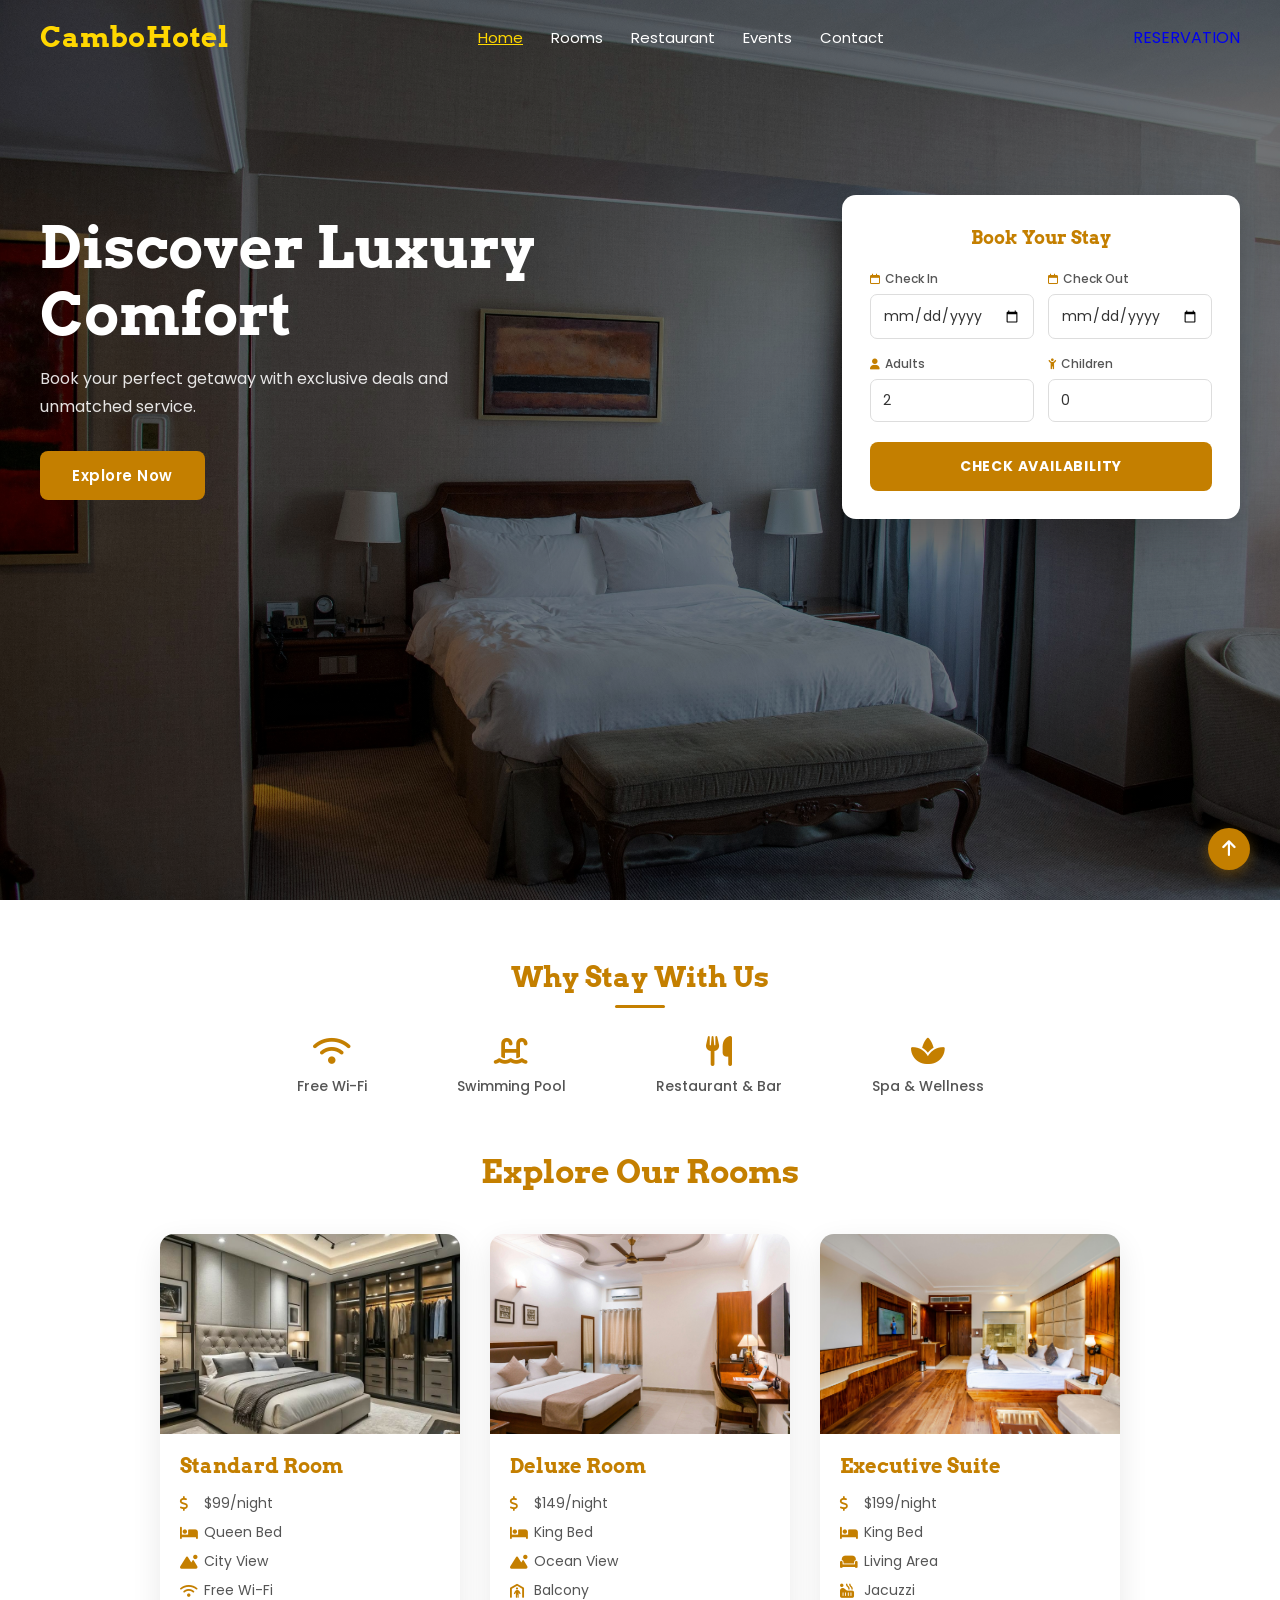
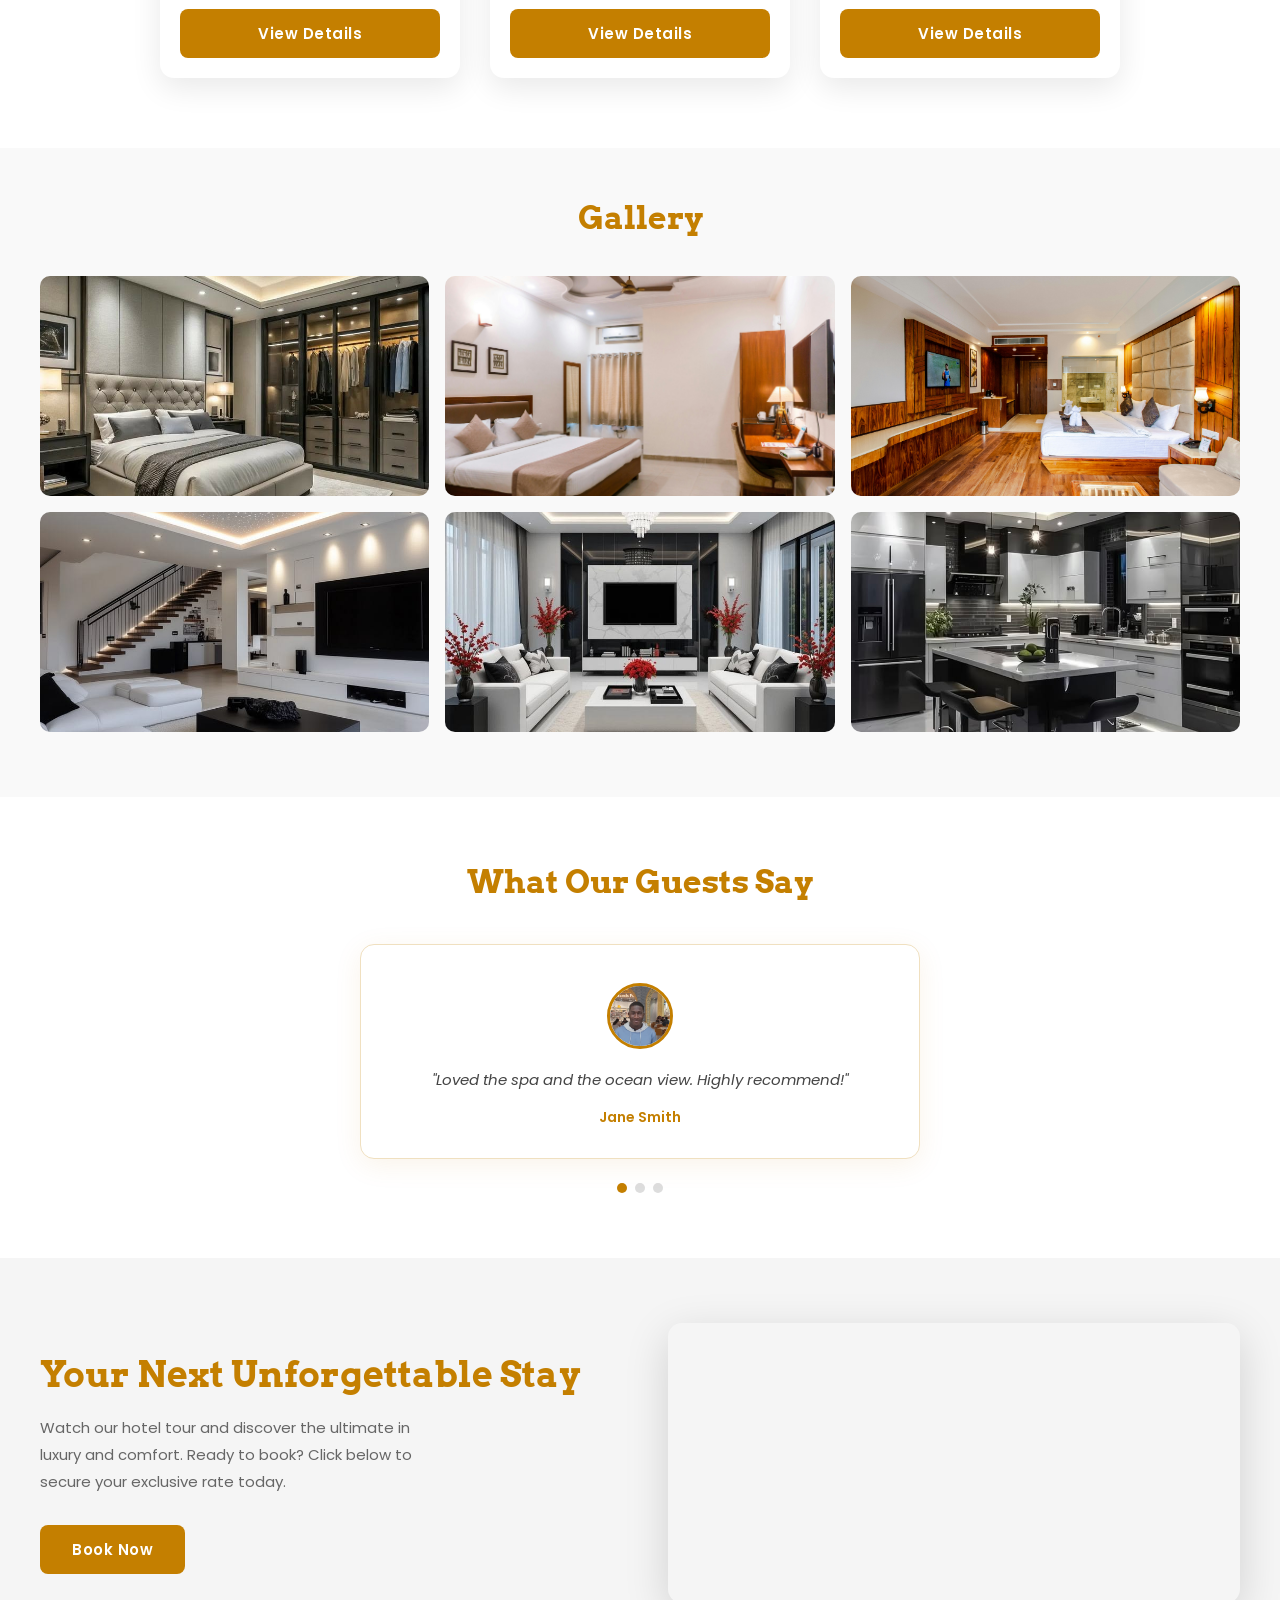
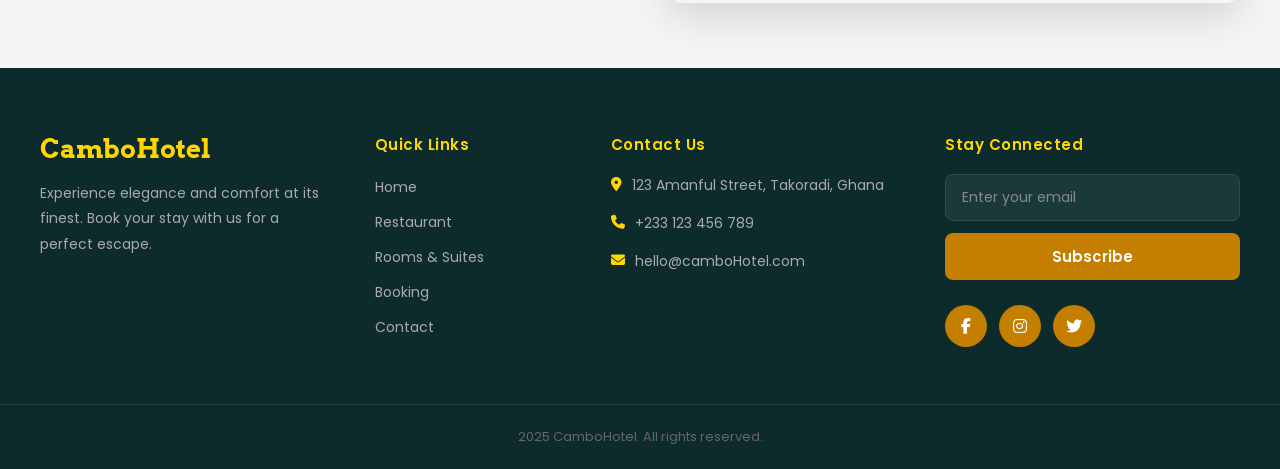
==== commit badb6aab: "added something to the header" ====
--- a/index.html
+++ b/index.html
@@ -156,9 +156,9 @@
           <div class="gallery-item"><img src="images/standard.jpg" alt="Hotel lobby" /></div>
           <div class="gallery-item"><img src="images/deluxe.jpg" alt="Deluxe room" /></div>
           <div class="gallery-item"><img src="images/executive.jpg" alt="Executive suite" /></div>
-          <div class="gallery-item"><img src="images/standard.jpg" alt="Hotel exterior" /></div>
-          <div class="gallery-item"><img src="images/deluxe.jpg" alt="Swimming pool" /></div>
-          <div class="gallery-item"><img src="images/executive.jpg" alt="Restaurant" /></div>
+          <div class="gallery-item"><img src="images/nice.jpg" alt="Hotel exterior" /></div>
+          <div class="gallery-item"><img src="images/lovely.jpg" alt="Swimming pool" /></div>
+          <div class="gallery-item"><img src="images/beautiful.jpg" alt="Restaurant" /></div>
         </div>
       </div>
     </section>
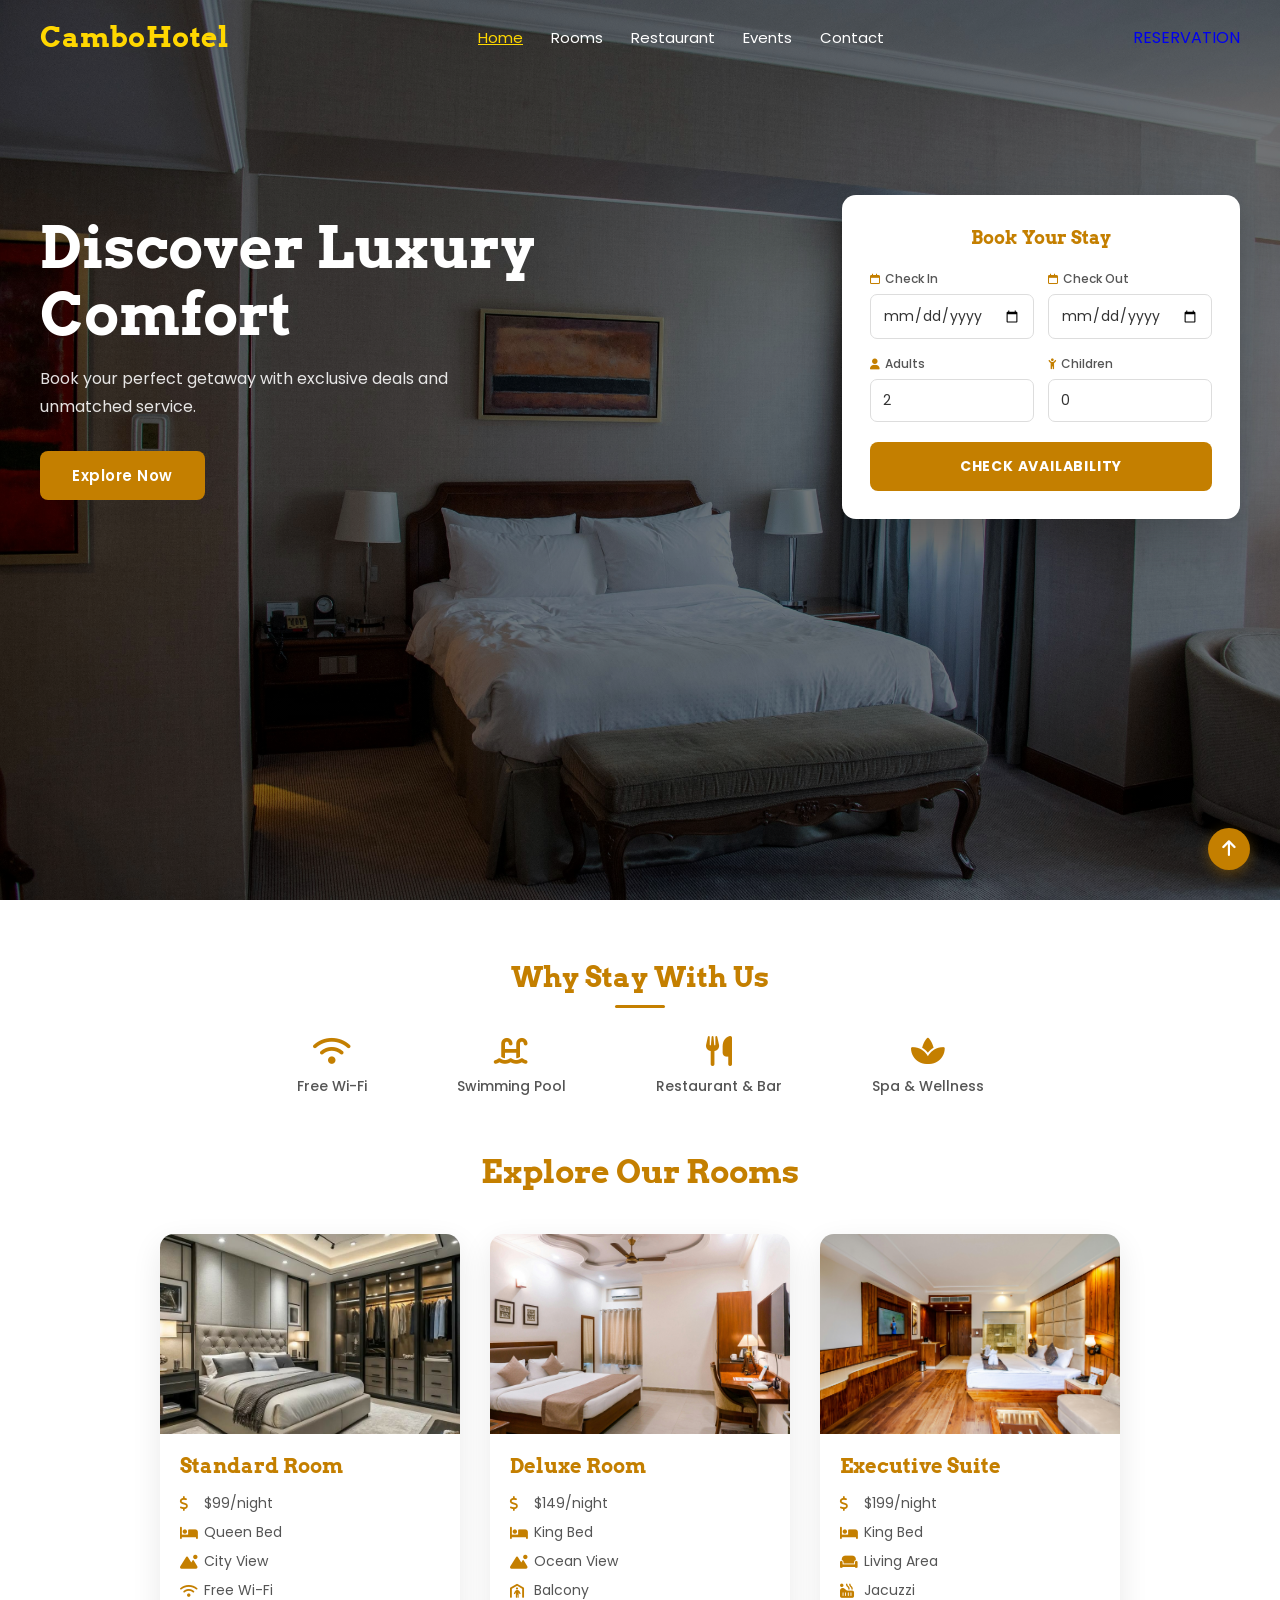
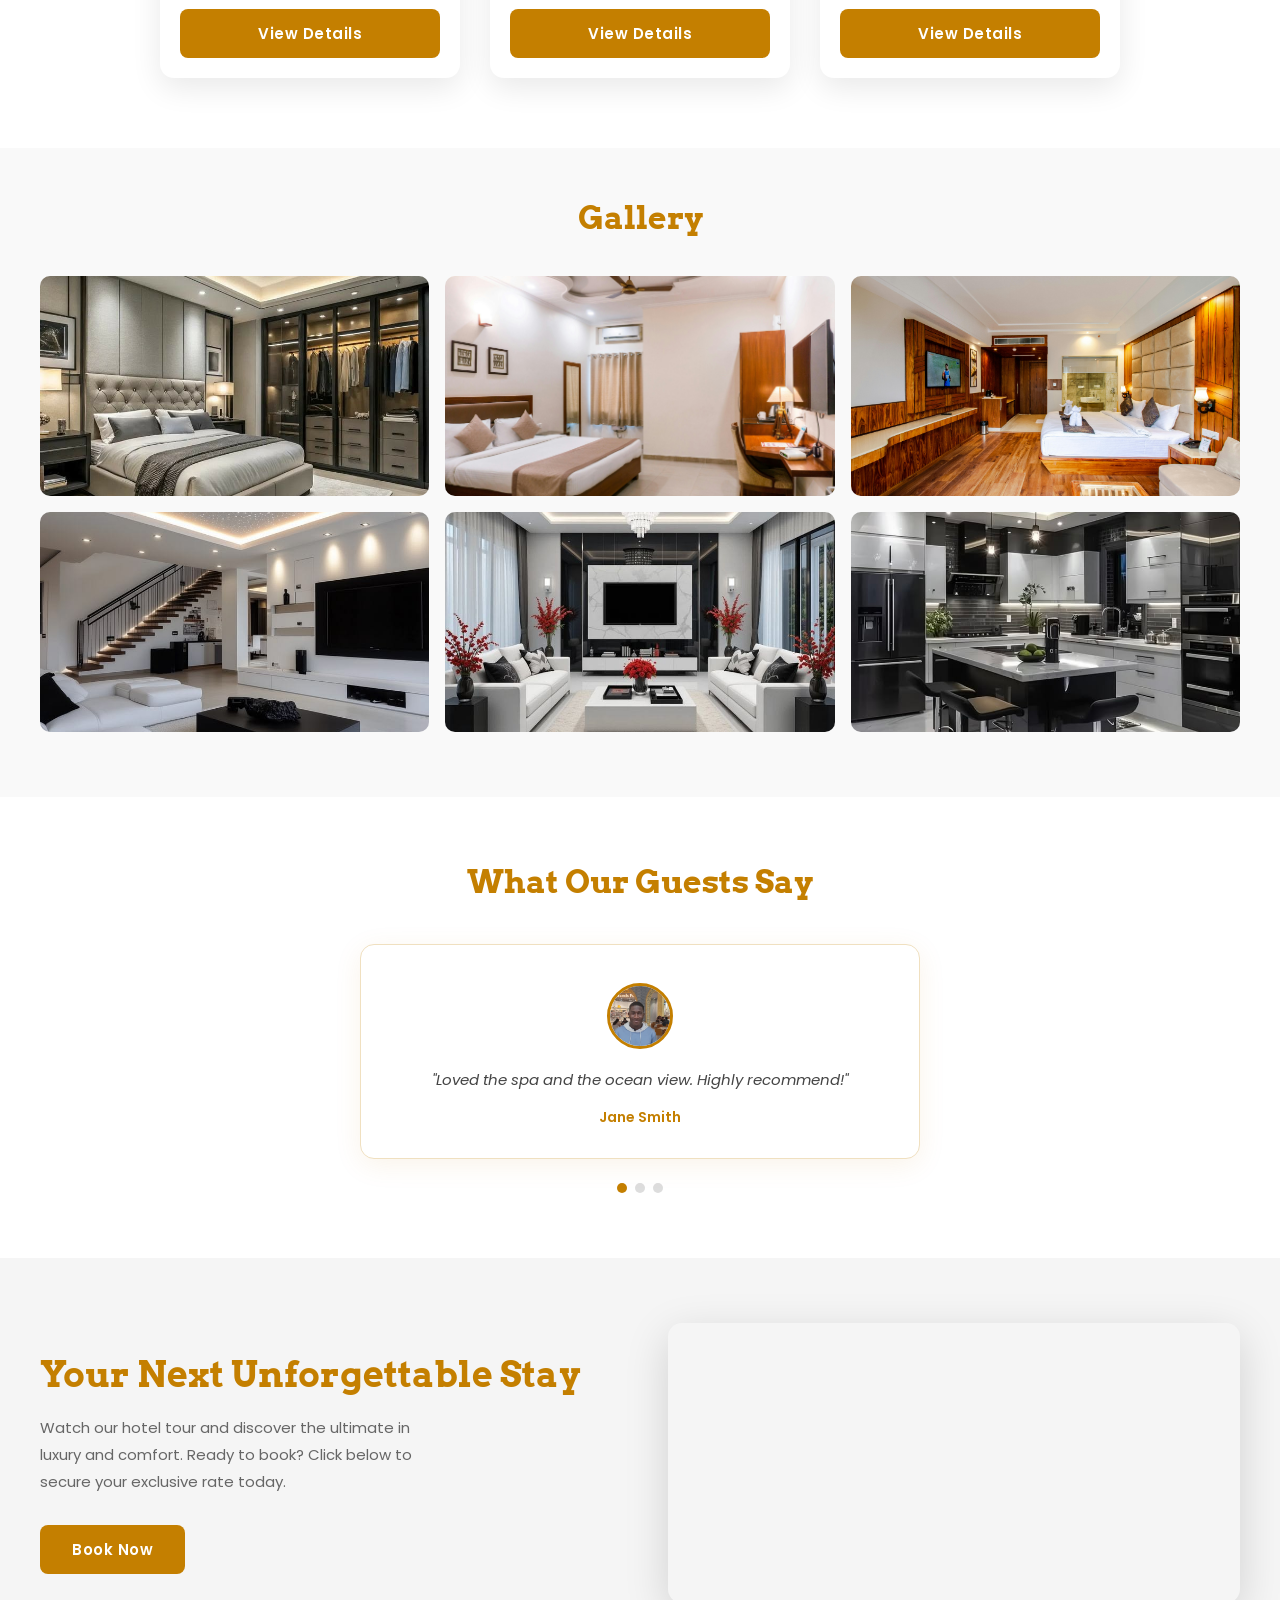
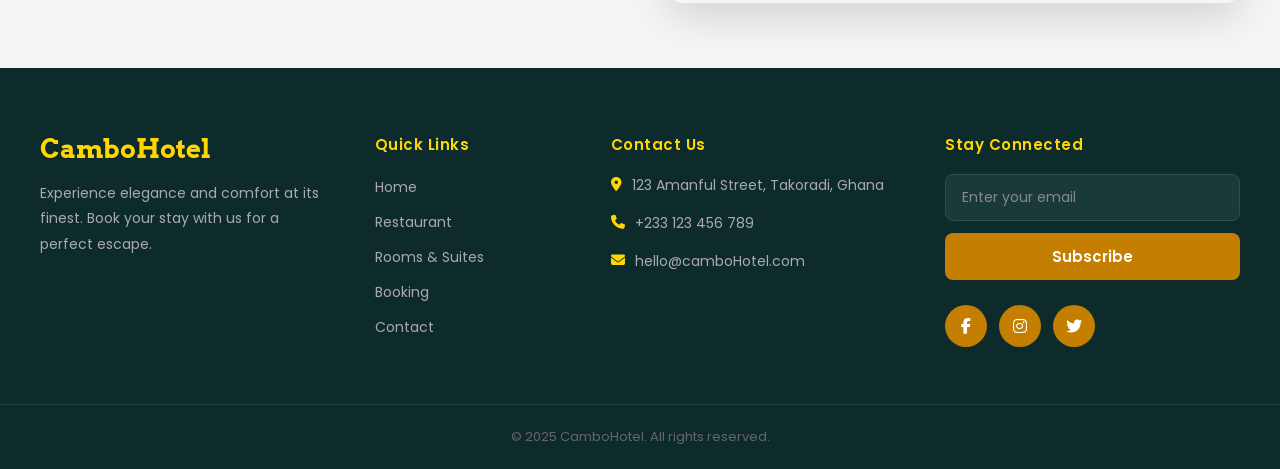
==== commit 0a741486: "added something to the footer" ====
--- a/index.html
+++ b/index.html
@@ -272,7 +272,7 @@
       </div>
 
       <div class="footer-bottom">
-        <p> 2025 CamboHotel. All rights reserved.</p>
+        <p>&copy; 2025 CamboHotel. All rights reserved.</p>
       </div>
     </footer>
     <!-- ======== END FOOTER ======== -->
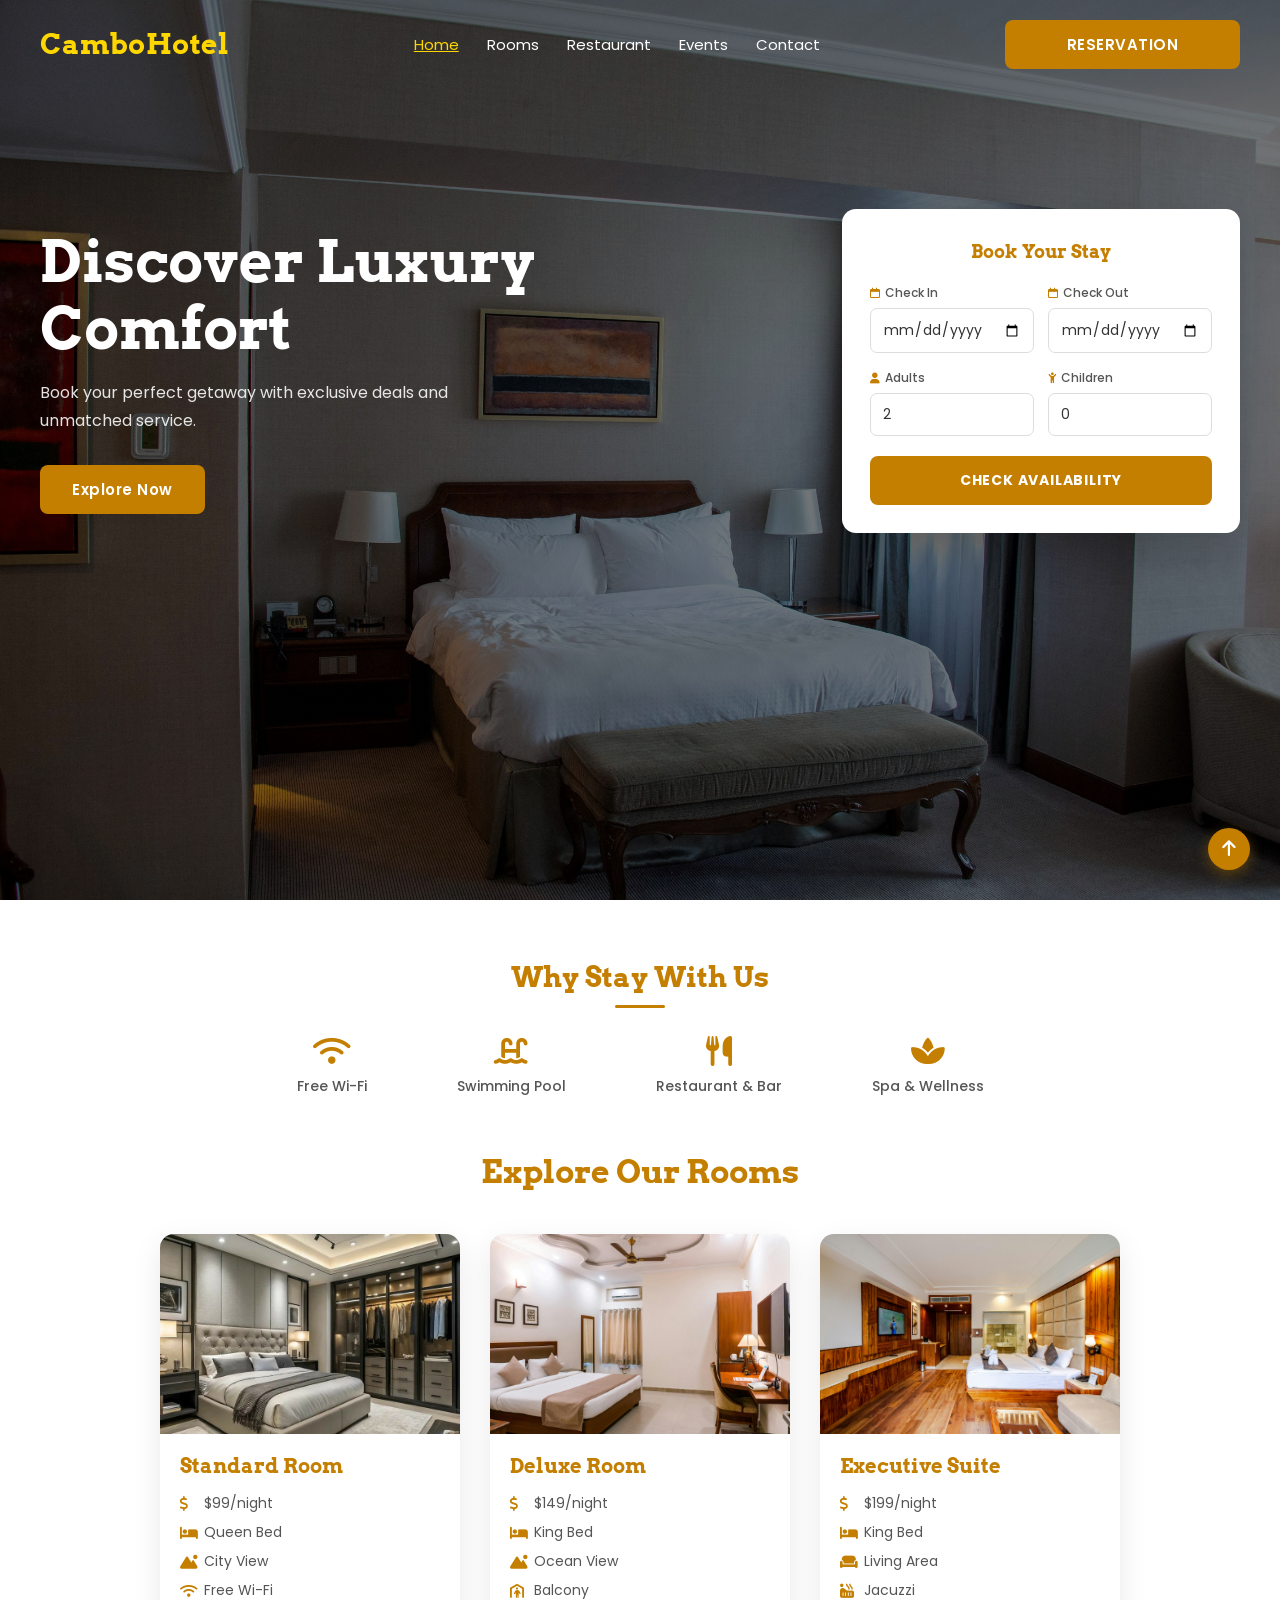
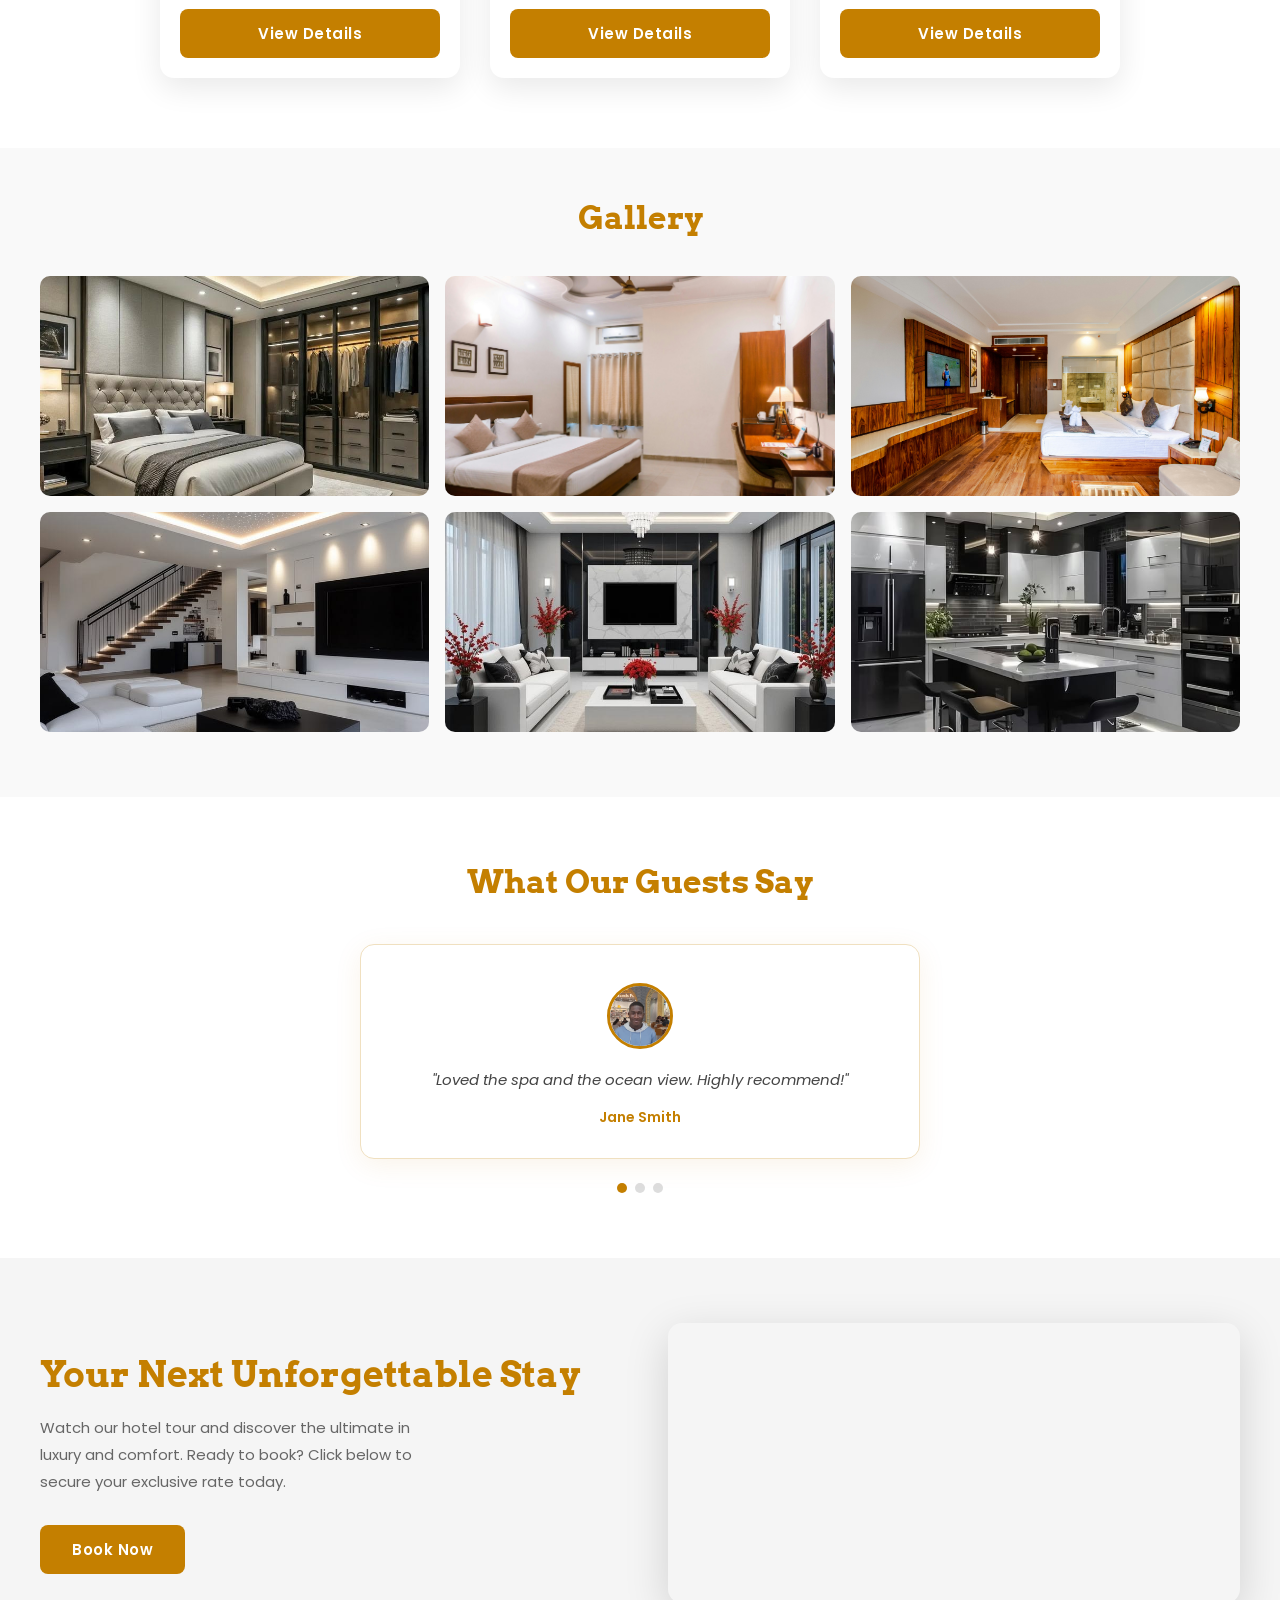
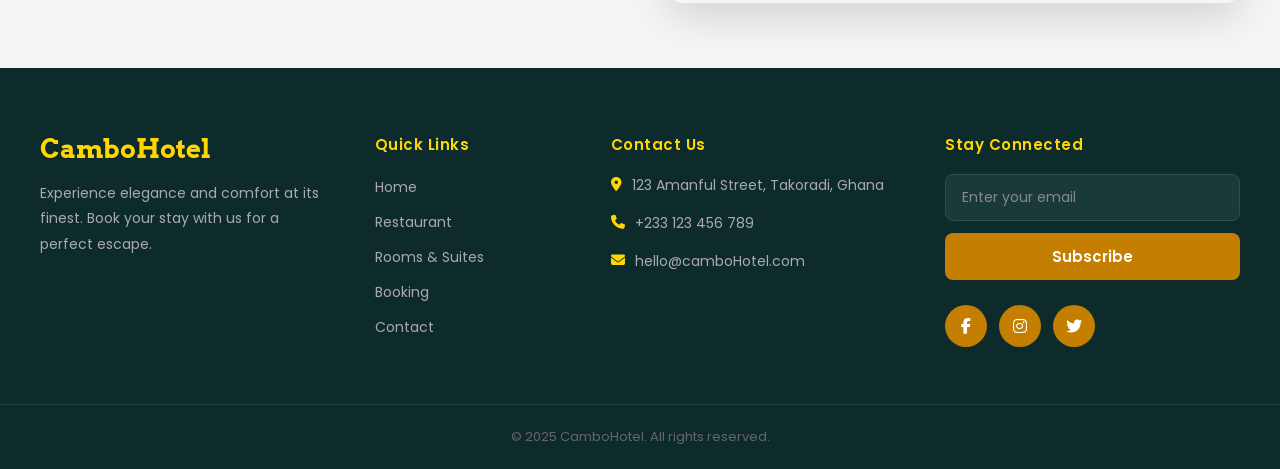
==== commit a2e501ee: "added something to the header" ====
--- a/index.html
+++ b/index.html
@@ -40,8 +40,9 @@
               <li><a href="contact.html">Contact</a></li>
             </ul>
           </nav>
-
+           <div class="head-btn">
           <a href="booking.html" class="desktop-btn">RESERVATION</a>
+          </div>
         </div>
 
         <!-- Hero content -->
--- a/css/style.css
+++ b/css/style.css
@@ -56,6 +56,13 @@
   justify-content: space-between;
   padding: 20px 0;
   position: relative;
+}
+.head-btn a{
+    
+    padding:12px 30px;
+    border:none;
+    border-radius:12px;
+    color:white;    
 }
 
 .logo h2 {
@@ -592,7 +599,6 @@
 header.restaurant-header {
   background: #fff;
   border-bottom: 1px solid #eee;
-  position: sticky;
   top: 0;
   z-index: 100;
   min-height: unset;
@@ -1017,7 +1023,10 @@
   top: 0;
   z-index: 100;
 }
-
+.contact-main{
+    background: #fff;
+    padding:55px 0 85px;
+}
 .contact-content {
   padding: 65px 0 85px;
   display: grid;
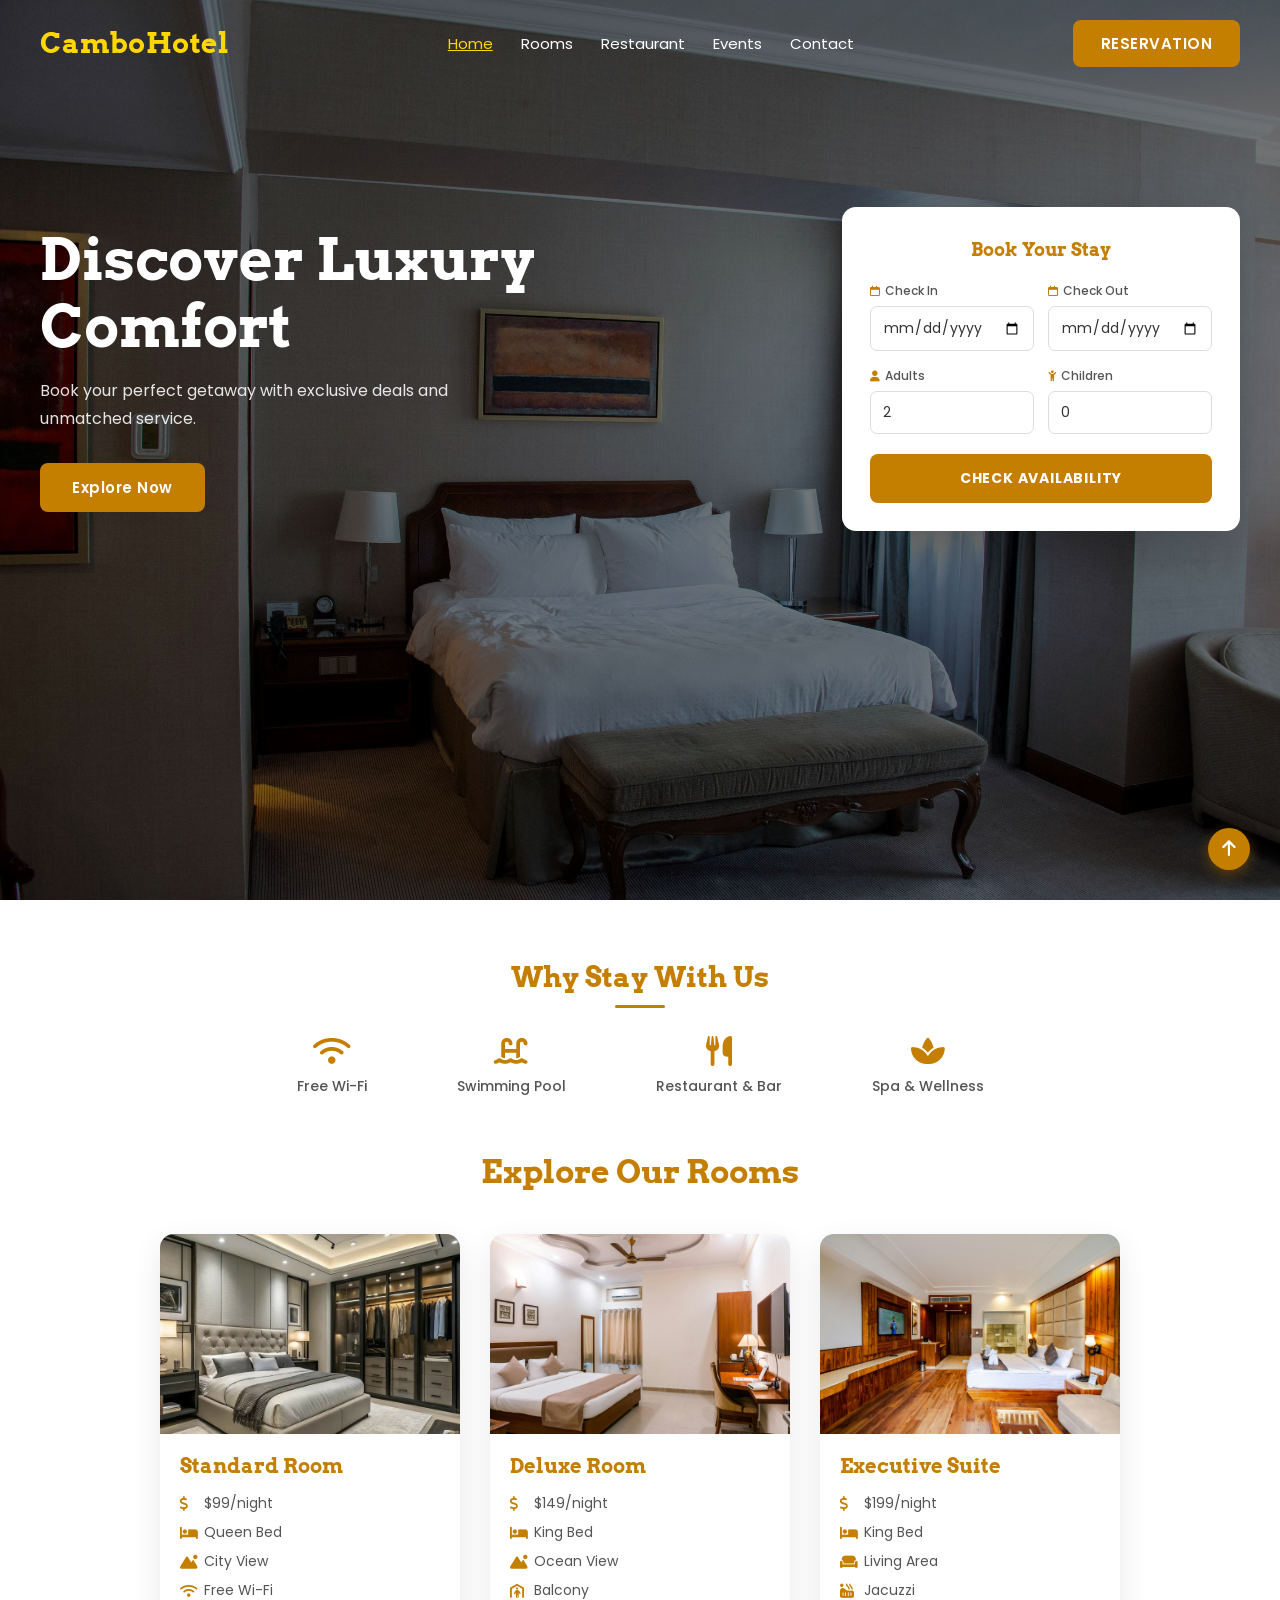
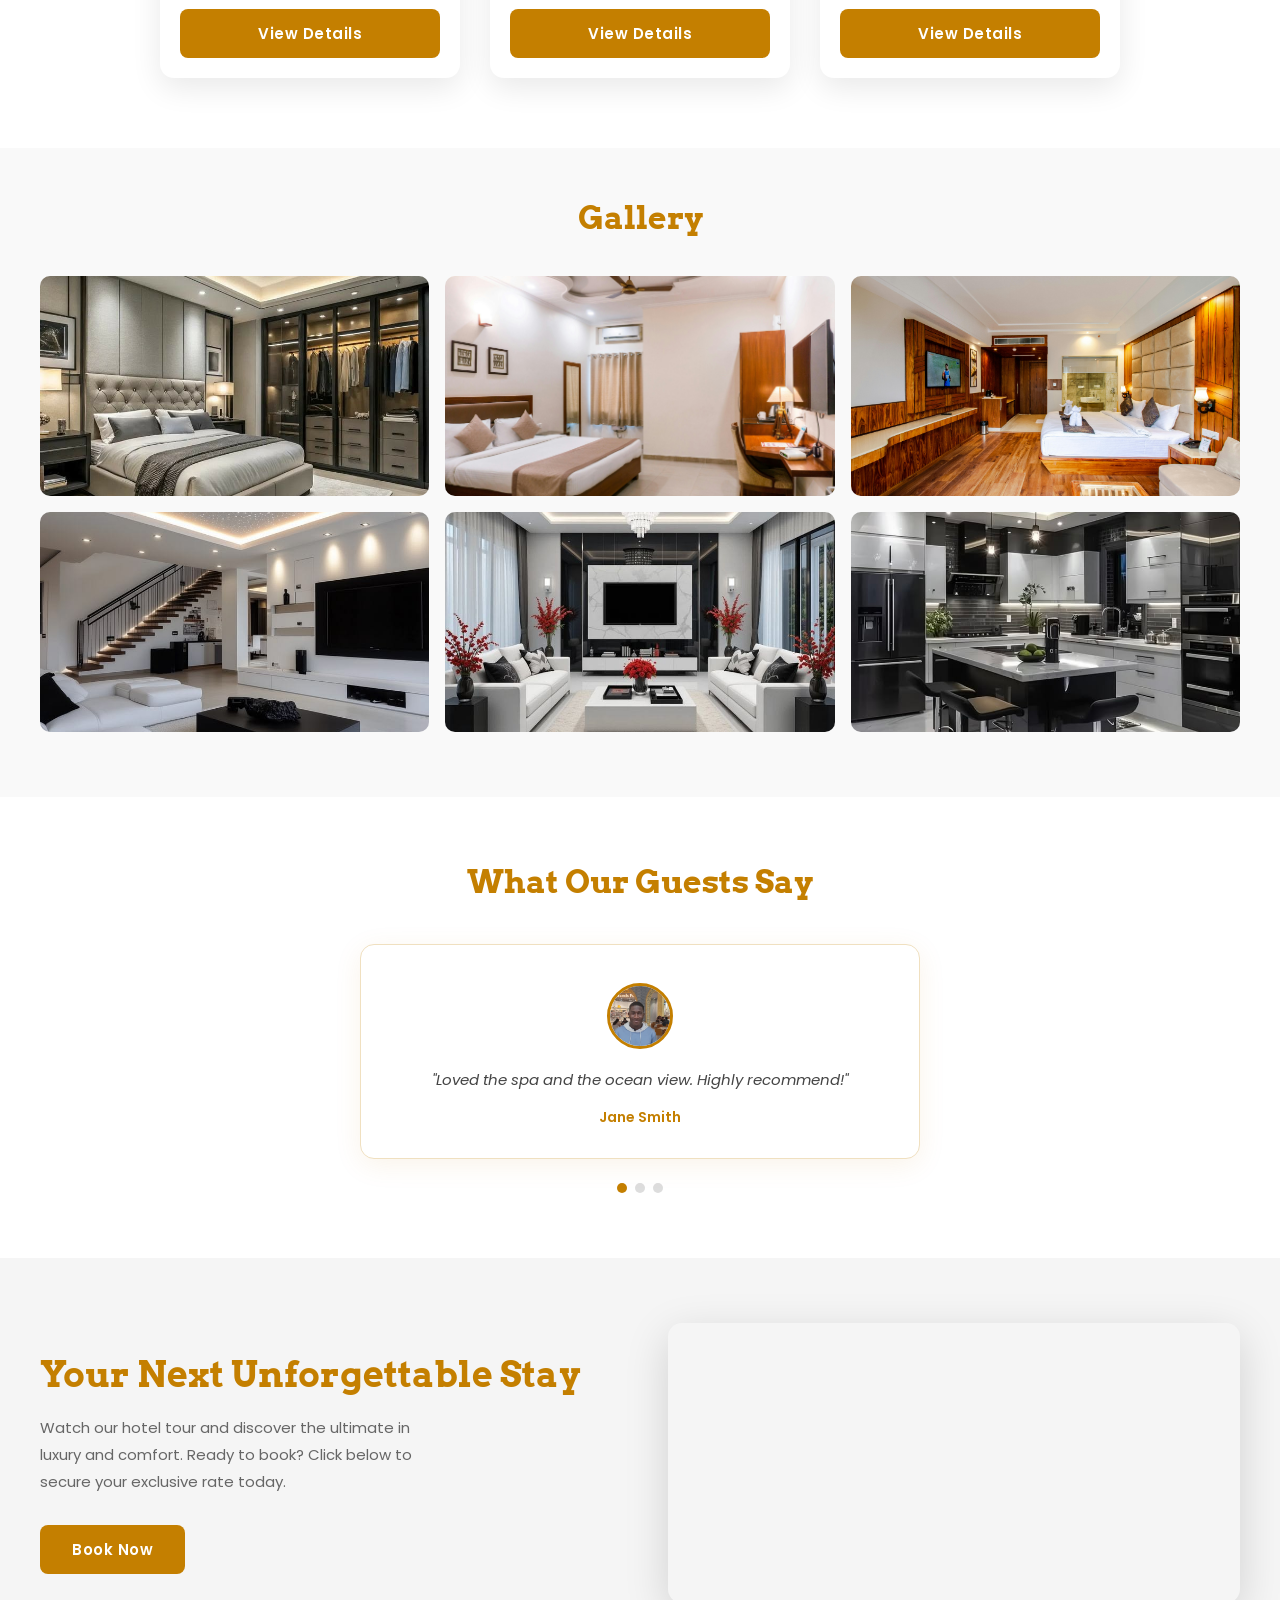
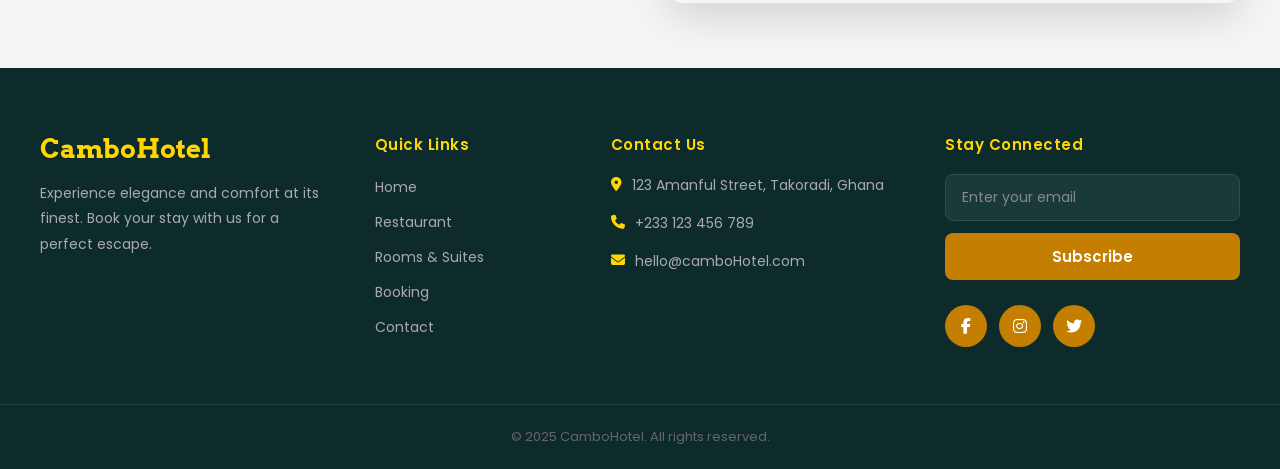
==== commit b4e23bb9: "added something to the header" ====
--- a/index.html
+++ b/index.html
@@ -40,9 +40,7 @@
               <li><a href="contact.html">Contact</a></li>
             </ul>
           </nav>
-           <div class="head-btn">
-          <a href="booking.html" class="desktop-btn">RESERVATION</a>
-          </div>
+          <a href="booking.html" class="desktop-btn btn">RESERVATION</a>
         </div>
 
         <!-- Hero content -->
@@ -215,7 +213,7 @@
             <iframe
               width="100%"
               height="280"
-              src="https://www.youtube.com/embed/ziXY2OsbB8I"
+              src="https://www.youtube.com/watch?v=UqJcokpsNS4&pp=ygULaG90ZWwgY29tYm8%3D"
               title="Hotel Tour"
               frameborder="0"
               allow="accelerometer; autoplay; clipboard-write; encrypted-media; gyroscope; picture-in-picture"
--- a/css/style.css
+++ b/css/style.css
@@ -1,5 +1,3 @@
-
-
 @import url('https://fonts.googleapis.com/css2?family=Arvo:ital,wght@0,400;0,700;1,400;1,700&family=Poppins:wght@300;400;500;600;700&display=swap');
 
 
@@ -57,13 +55,8 @@
   padding: 20px 0;
   position: relative;
 }
-.head-btn a{
-    
-    padding:12px 30px;
-    border:none;
-    border-radius:12px;
-    color:white;    
-}
+
+
 
 .logo h2 {
   font-family: 'Arvo', serif;
@@ -830,7 +823,7 @@
   font-size: 13.5px;
   color: #555;
   line-height: 1.6;
-  display: block; /* override the flex rule from .card-body p */
+  display: block;
 }
 
 /* ============================================================
@@ -1023,9 +1016,9 @@
   top: 0;
   z-index: 100;
 }
-.contact-main{
-    background: #fff;
-    padding:55px 0 85px;
+.contact-main {
+  background: #fff;
+  padding: 55px 0 85px;
 }
 .contact-content {
   padding: 65px 0 85px;
@@ -1267,6 +1260,9 @@
   /* Hamburger */
   .menu-toggle { display: block; }
   .desktop-btn { display: none; }
+
+  /* ── FIX: hide the head-btn wrapper on mobile too ── */
+  .head-btn { display: none; }
 
   nav {
     display: none;
@@ -1322,12 +1318,27 @@
     background: rgba(255,255,255,0.05);
   }
 
-  /* Light header nav override for mobile */
+  /* ── FIX: ensure nav dropdown sits below the full navbar on light headers ── */
   header.booking-header nav,
   header.events-header nav,
   header.contact-header nav,
-  header.restaurant-header nav {
+  header.restaurant-header nav,
+  header.rooms-header nav {
     top: 68px;
+    left: 0;
+    width: 100%;
+    position: absolute;
+    background: rgba(0,0,0,0.94);
+    z-index: 999;
+  }
+
+  /* ── FIX: navbar must be position:relative so absolute nav drops below it ── */
+  header.booking-header .navbar,
+  header.events-header .navbar,
+  header.contact-header .navbar,
+  header.restaurant-header .navbar,
+  header.rooms-header .navbar {
+    position: relative;
   }
 
   /* Hero */
@@ -1342,8 +1353,8 @@
   .head-form { flex: none; width: 100%; }
 
   /* Rooms page header */
-  header.rooms-header { height: 220px; min-height: unset; }
-  .rooms-hero-content { height: calc(220px - 72px); }
+  header.rooms-header { height: auto; min-height: unset; }
+  .rooms-hero-content { height: 148px; }
   .rooms-hero-content h1 { font-size: 38px; }
 
   /* Restaurant hero */
@@ -1401,7 +1412,7 @@
   .head-details p { font-size: 14px; }
 
   /* Rooms page */
-  header.rooms-header { height: 180px; }
+  header.rooms-header { height: auto; }
   .rooms-hero-content h1 { font-size: 30px; }
   .rooms-title h2 { font-size: 22px; }
   .rooms-card { max-width: 100%; }
